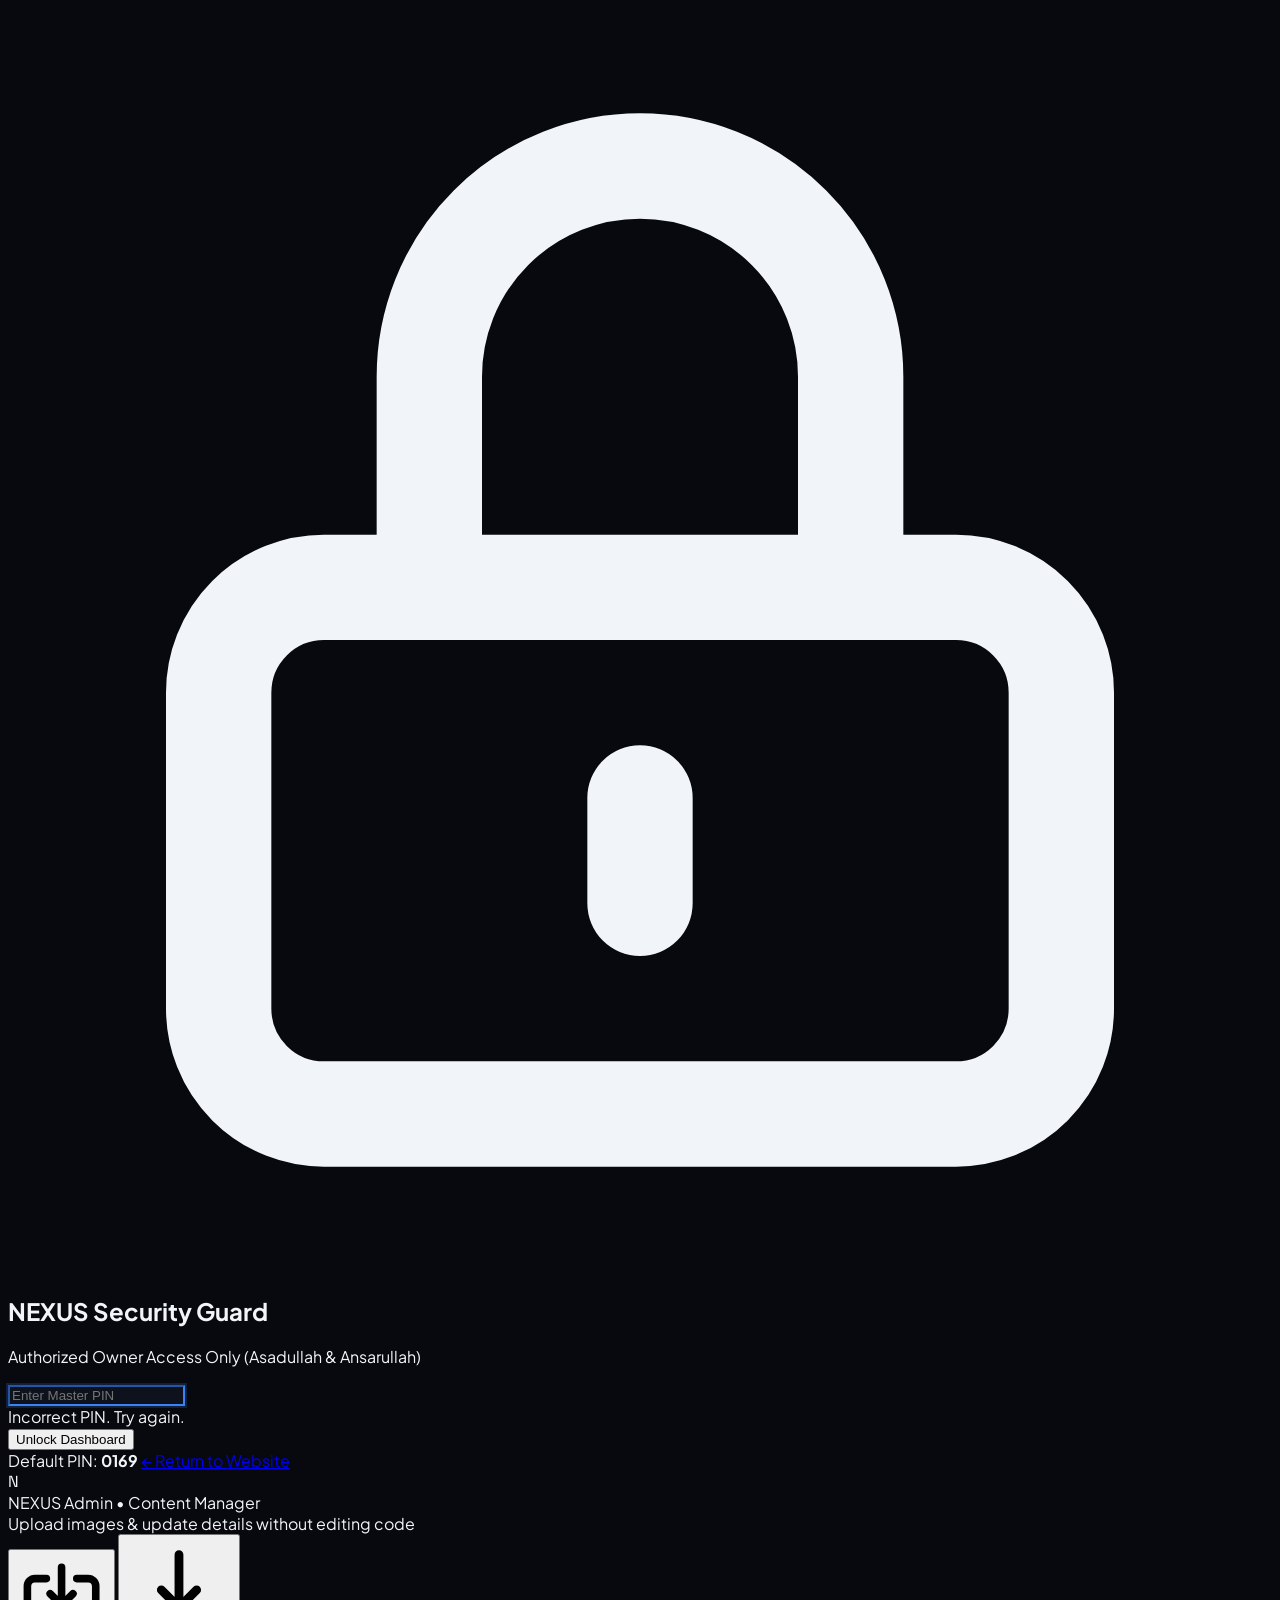
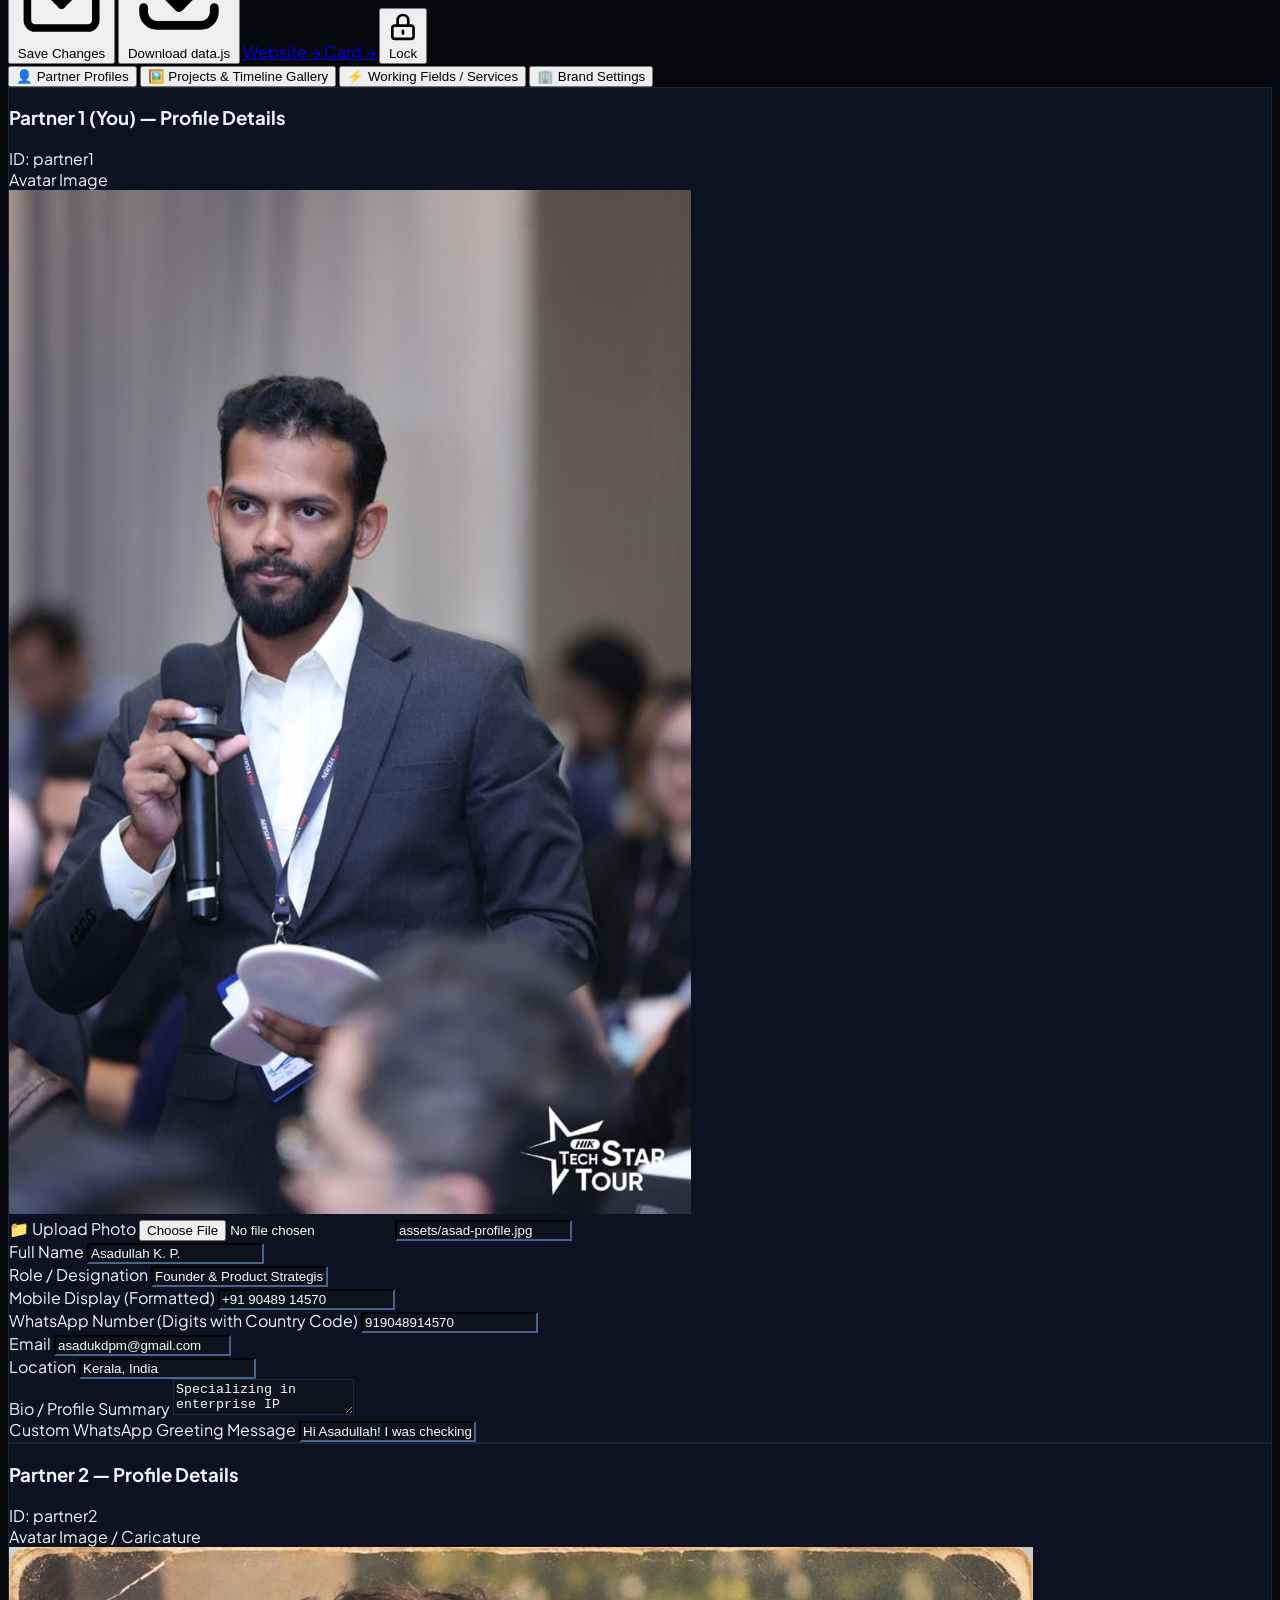
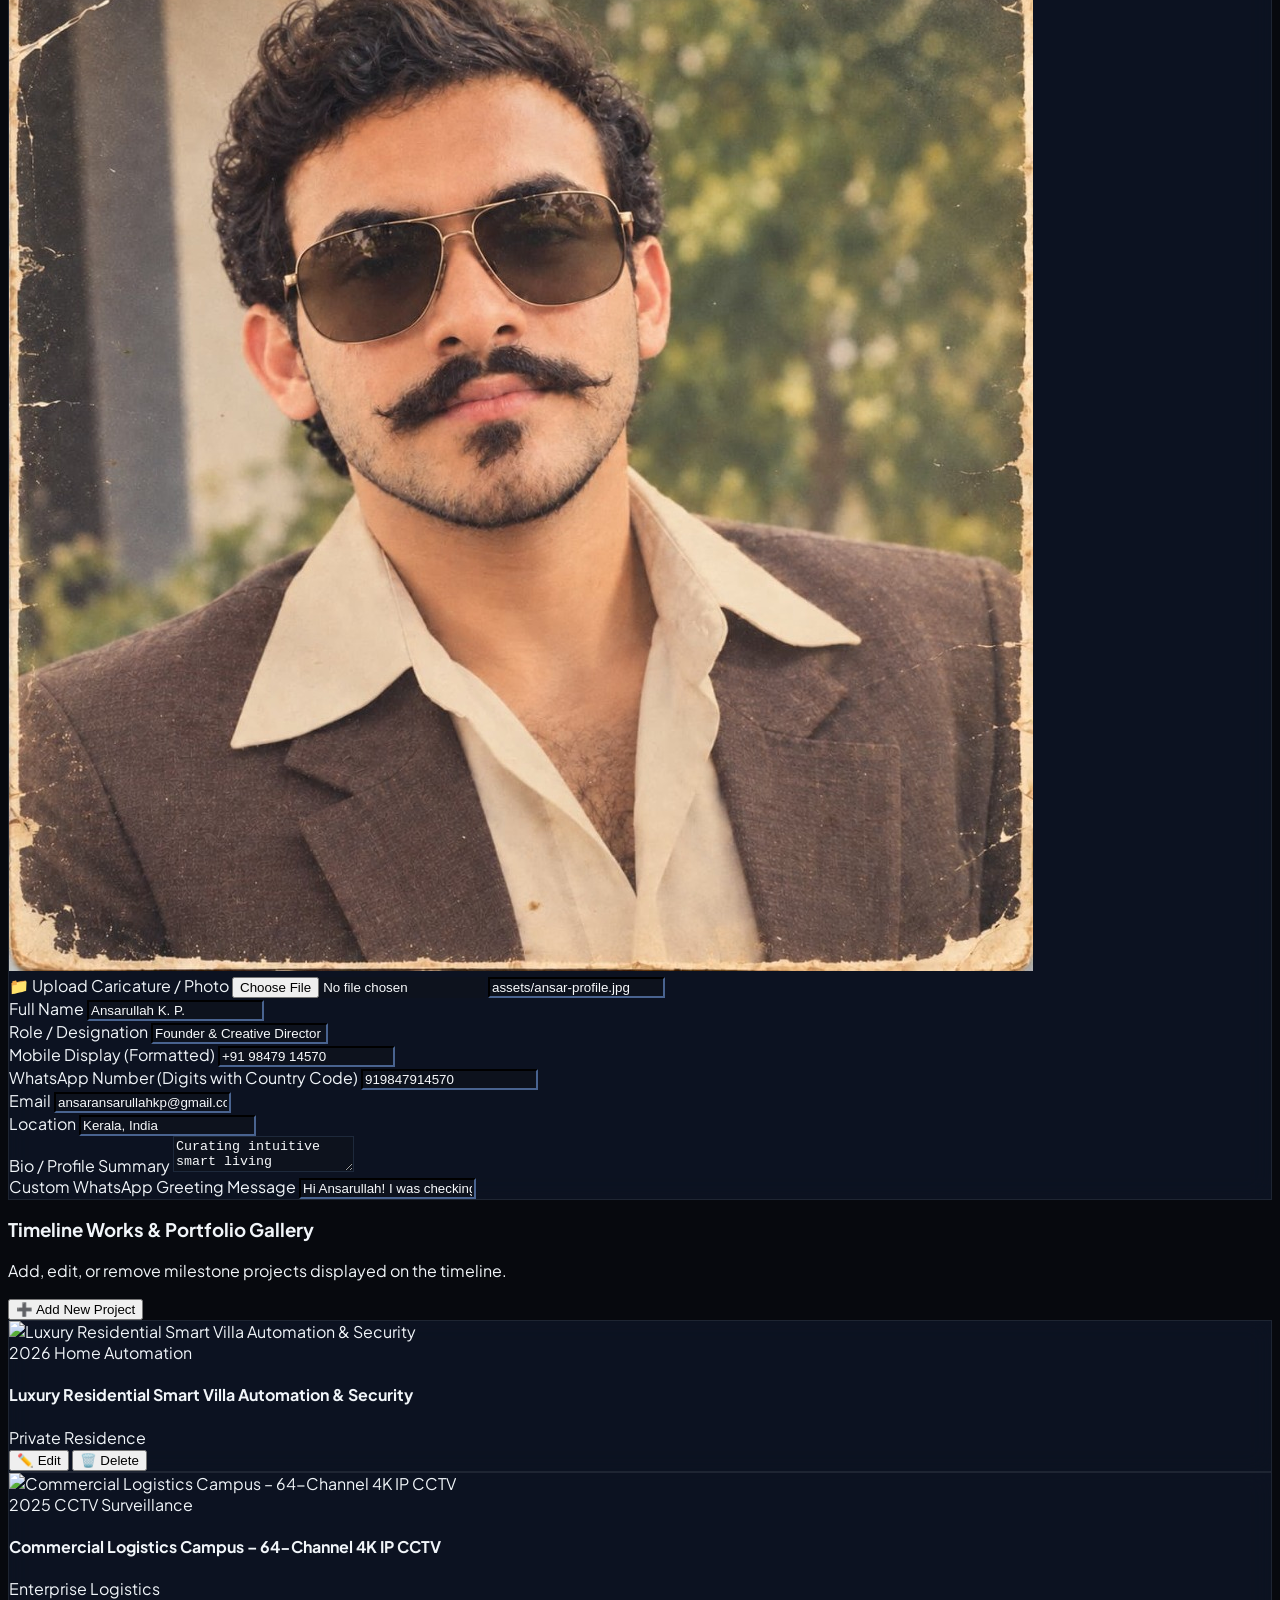
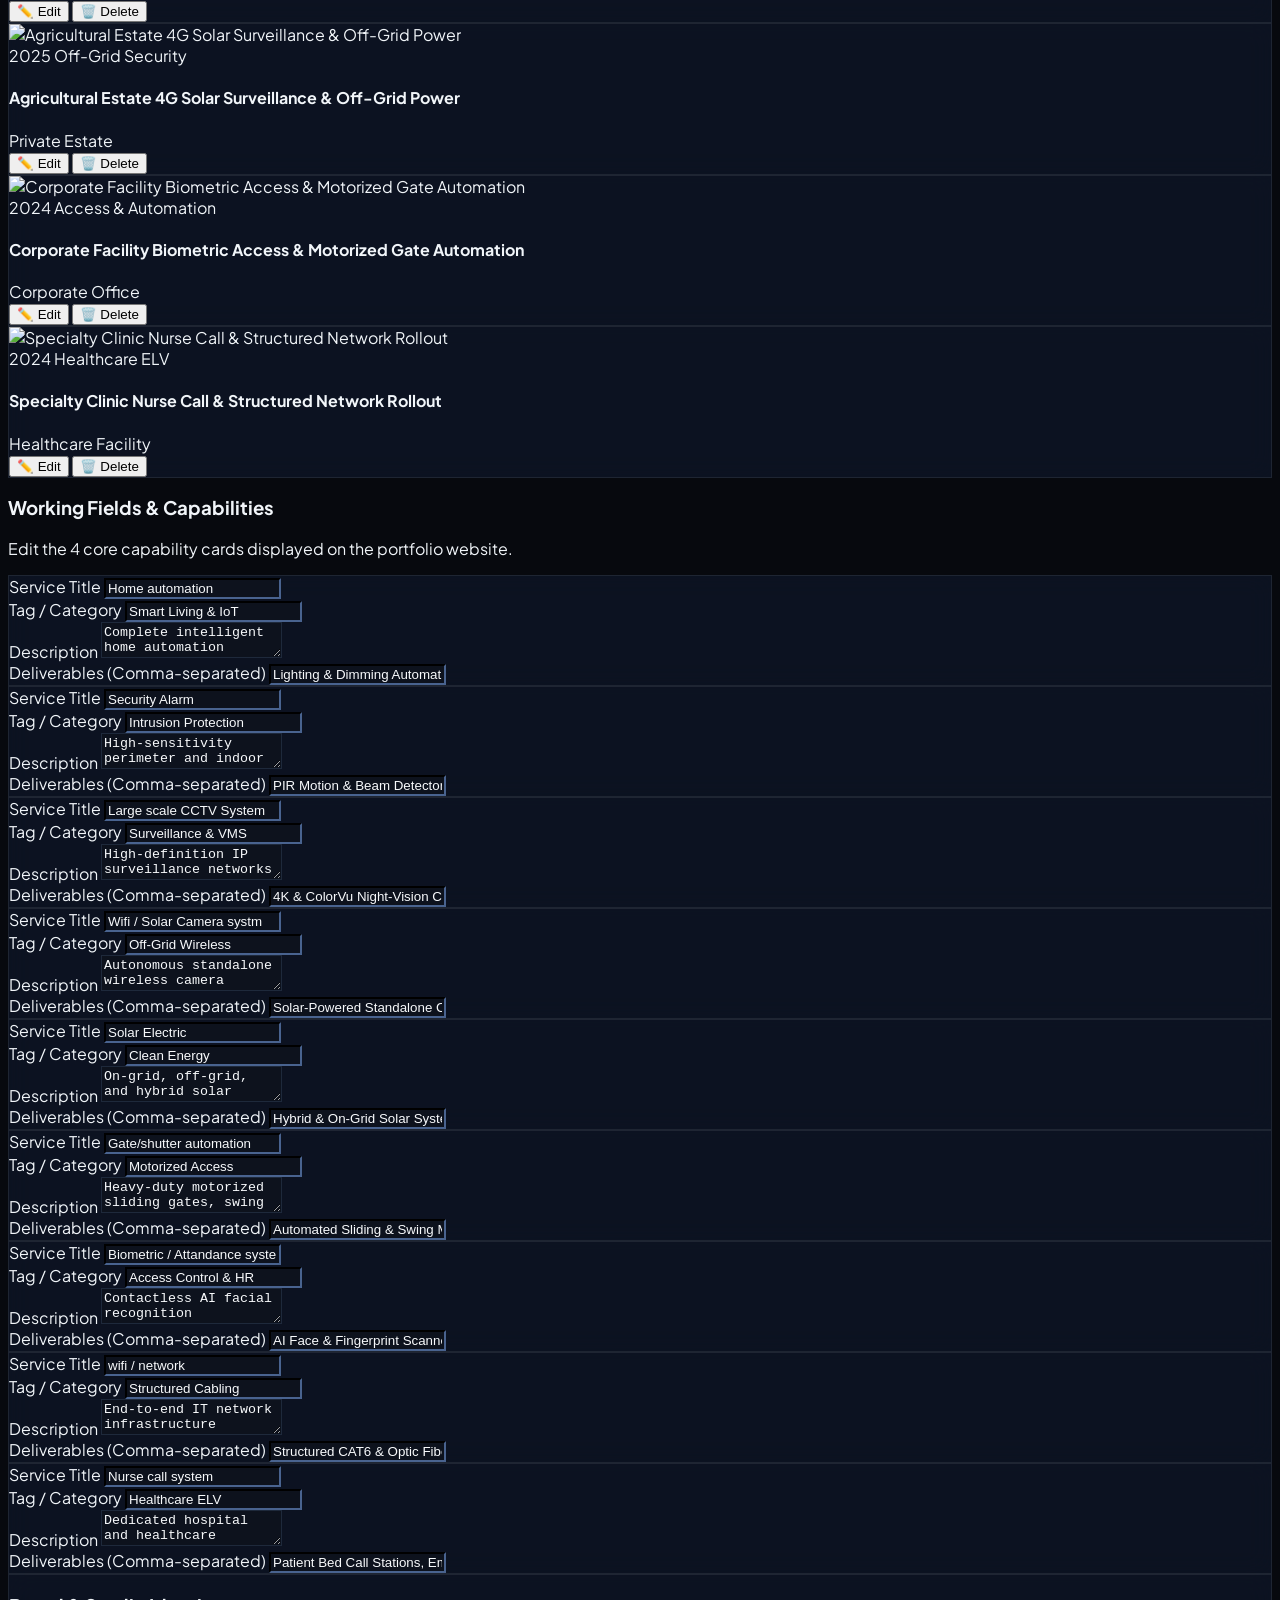
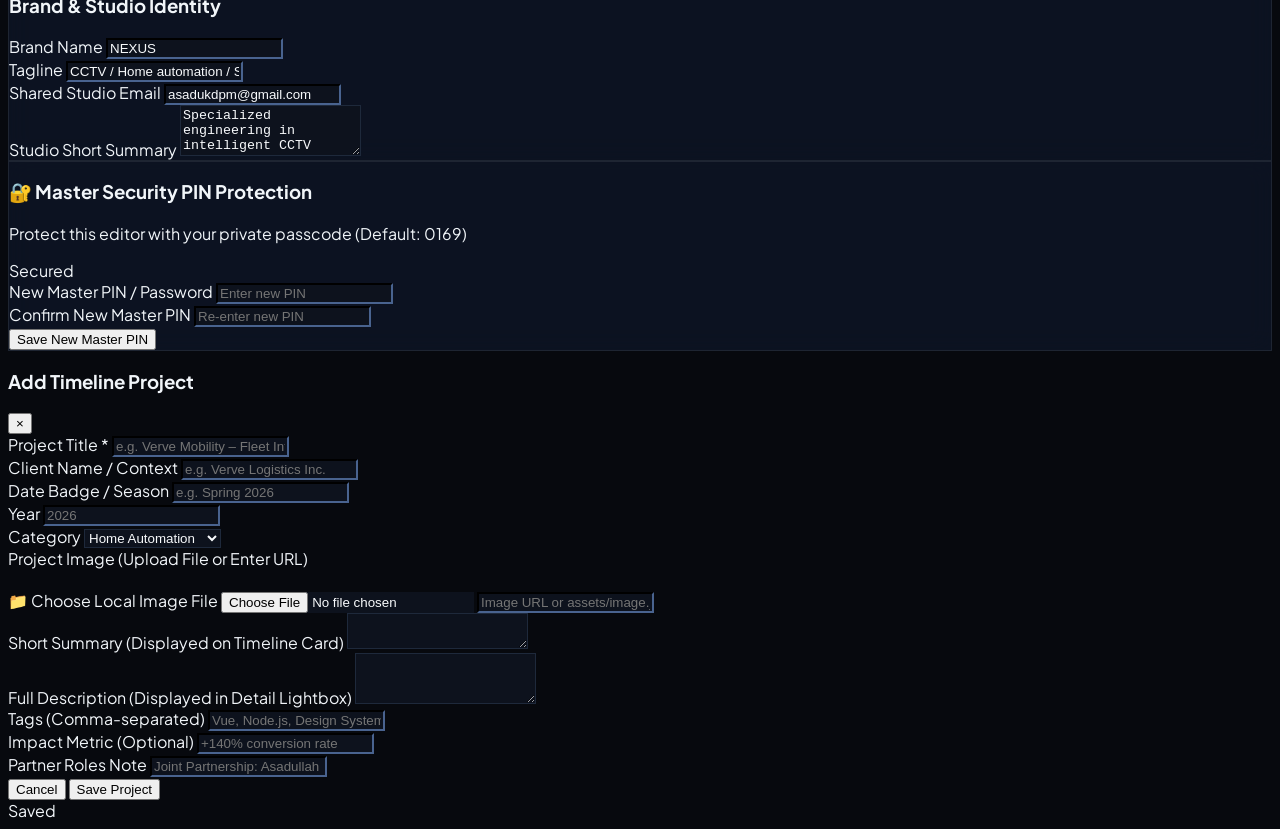
==== admin.html @ 1ec8d5c2 "Initial commit: Nexus CCTV, Home Automation & Security Systems (ELV) portfolio & visiting card" ====
<!DOCTYPE html>
<html lang="en">
<head>
  <meta charset="UTF-8">
  <meta name="viewport" content="width=device-width, initial-scale=1.0">
  <title>Nexus — Site Content Manager & Image Uploader</title>

  <!-- Fonts -->
  <link rel="preconnect" href="https://fonts.googleapis.com">
  <link rel="preconnect" href="https://fonts.gstatic.com" crossorigin>
  <link href="https://fonts.googleapis.com/css2?family=Plus+Jakarta+Sans:wght@300;400;500;600;700;800&family=Space+Grotesk:wght@600;700&display=swap" rel="stylesheet">

  <!-- Tailwind CSS CDN -->
  <script src="https://cdn.tailwindcss.com"></script>

  <style>
    body {
      font-family: 'Plus Jakarta Sans', system-ui, -apple-system, sans-serif;
      background-color: #07090e;
      color: #f1f5f9;
    }
    .font-mono-brand {
      font-family: 'Space Grotesk', monospace, sans-serif;
    }
    .glass-card {
      background: rgba(15, 23, 42, 0.7);
      border: 1px solid rgba(255, 255, 255, 0.08);
      backdrop-filter: blur(12px);
    }
    input, textarea, select {
      background-color: #0d121d !important;
      border-color: #1e293b !important;
      color: #f8fafc !important;
    }
    input:focus, textarea:focus, select:focus {
      border-color: #3b82f6 !important;
      outline: none !important;
      box-shadow: 0 0 0 2px rgba(59, 130, 246, 0.2) !important;
    }
  </style>
</head>
<body class="min-h-screen pb-28">

  <!-- ============================================================ -->
  <!-- AUTHENTICATION LOCK SCREEN (OWNER SECURITY ACCESS) -->
  <!-- ============================================================ -->
  <div id="admin-auth-modal" class="fixed inset-0 z-50 bg-[#07090e]/95 backdrop-blur-2xl flex items-center justify-center p-4">
    <div class="w-full max-w-md bg-slate-900 border border-slate-800 rounded-3xl p-8 shadow-2xl space-y-6 text-center">
      
      <div class="w-16 h-16 rounded-2xl bg-blue-600/20 border border-blue-500/30 text-blue-400 mx-auto flex items-center justify-center">
        <svg class="w-8 h-8" fill="none" stroke="currentColor" viewBox="0 0 24 24"><path stroke-linecap="round" stroke-linejoin="round" stroke-width="2" d="M12 15v2m-6 4h12a2 2 0 002-2v-6a2 2 0 00-2-2H6a2 2 0 00-2 2v6a2 2 0 002 2zm10-10V7a4 4 0 00-8 0v4h8z"/></svg>
      </div>

      <div>
        <h2 class="text-2xl font-bold text-white tracking-tight">NEXUS Security Guard</h2>
        <p class="text-xs text-slate-400 mt-1">Authorized Owner Access Only (Asadullah &amp; Ansarullah)</p>
      </div>

      <form id="admin-auth-form" class="space-y-4">
        <div>
          <input type="password" id="auth-pin-input" placeholder="Enter Master PIN" maxlength="20" autofocus autocomplete="current-password"
                 class="w-full px-5 py-3.5 rounded-2xl text-center text-xl tracking-widest font-mono bg-slate-950 border border-slate-800 text-white focus:border-blue-500 focus:outline-none">
          <div id="auth-error-msg" class="text-xs text-rose-400 mt-2 font-medium hidden">Incorrect PIN. Try again.</div>
        </div>

        <button type="submit" id="btn-auth-unlock" class="w-full py-3.5 rounded-2xl bg-blue-600 hover:bg-blue-500 active:scale-95 text-white font-bold text-sm shadow-lg shadow-blue-500/25 transition-all">
          Unlock Dashboard
        </button>
      </form>

      <div class="text-[11px] text-slate-500 pt-2 border-t border-slate-800/80 flex items-center justify-between">
        <span>Default PIN: <strong class="text-slate-400 font-mono">0169</strong></span>
        <a href="index.html" class="text-blue-400 hover:underline">&larr; Return to Website</a>
      </div>
    </div>
  </div>

  <!-- Sticky Top Action Bar -->
  <header class="sticky top-0 z-40 bg-[#0a0e17]/95 border-b border-slate-800 backdrop-blur-md px-4 sm:px-8 py-3.5 shadow-xl">
    <div class="max-w-6xl mx-auto flex flex-col sm:flex-row items-center justify-between gap-3">
      
      <!-- Brand Title -->
      <div class="flex items-center gap-3">
        <div class="w-8 h-8 rounded-xl bg-white text-black font-extrabold flex items-center justify-center font-mono-brand text-sm shadow">
          N
        </div>
        <div>
          <div class="font-bold text-sm tracking-wider text-white flex items-center gap-2">
            <span>NEXUS</span>
            <span class="px-2 py-0.5 rounded text-[10px] font-semibold bg-blue-600/20 text-blue-400 border border-blue-500/30">Admin &bull; Content Manager</span>
          </div>
          <div class="text-[11px] text-slate-400">Upload images &amp; update details without editing code</div>
        </div>
      </div>

      <!-- Quick Action Buttons -->
      <div class="flex items-center gap-2 flex-wrap justify-end">
        <button id="btn-save-all" class="px-4 py-2 rounded-xl bg-blue-600 hover:bg-blue-500 text-white font-bold text-xs sm:text-sm flex items-center gap-1.5 shadow-lg shadow-blue-500/20 transition-all">
          <svg class="w-4 h-4" fill="none" stroke="currentColor" viewBox="0 0 24 24"><path stroke-linecap="round" stroke-linejoin="round" stroke-width="2" d="M8 7H5a2 2 0 00-2 2v9a2 2 0 002 2h14a2 2 0 002-2V9a2 2 0 00-2-2h-3m-1 4l-3 3m0 0l-3-3m3 3V4"/></svg>
          <span>Save Changes</span>
        </button>

        <button id="btn-export-data" class="px-3.5 py-2 rounded-xl bg-zinc-800 hover:bg-zinc-700 text-slate-200 border border-zinc-700 font-semibold text-xs flex items-center gap-1.5 transition-colors" title="Download updated data.js to keep permanently">
          <svg class="w-4 h-4 text-emerald-400" fill="none" stroke="currentColor" viewBox="0 0 24 24"><path stroke-linecap="round" stroke-linejoin="round" stroke-width="2" d="M4 16v1a3 3 0 003 3h10a3 3 0 003-3v-1m-4-4l-4 4m0 0l-4-4m4 4V4"/></svg>
          <span>Download data.js</span>
        </button>

        <a href="index.html" target="_blank" class="px-3 py-2 rounded-xl bg-zinc-900 hover:bg-zinc-800 text-slate-300 text-xs font-medium border border-zinc-800 transition-colors flex items-center gap-1">
          <span>Website</span> &rarr;
        </a>

        <a href="card.html" target="_blank" class="px-3 py-2 rounded-xl bg-zinc-900 hover:bg-zinc-800 text-slate-300 text-xs font-medium border border-zinc-800 transition-colors flex items-center gap-1">
          <span>Card</span> &rarr;
        </a>

        <!-- Lock Dashboard Button -->
        <button id="btn-lock-dashboard" class="px-3 py-2 rounded-xl bg-rose-950/40 hover:bg-rose-900/60 text-rose-300 text-xs font-semibold border border-rose-800/50 transition-colors flex items-center gap-1.5" title="Lock Dashboard">
          <svg class="w-3.5 h-3.5" fill="none" stroke="currentColor" viewBox="0 0 24 24"><path stroke-linecap="round" stroke-linejoin="round" stroke-width="2" d="M12 15v2m-6 4h12a2 2 0 002-2v-6a2 2 0 00-2-2H6a2 2 0 00-2 2v6a2 2 0 002 2zm10-10V7a4 4 0 00-8 0v4h8z"/></svg>
          <span>Lock</span>
        </button>
      </div>

    </div>
  </header>

  <!-- Main Container -->
  <main class="max-w-6xl mx-auto px-4 sm:px-8 pt-8 space-y-8">

    <!-- Tab Selector -->
    <div class="flex items-center gap-2 border-b border-slate-800 pb-3 overflow-x-auto">
      <button class="tab-btn px-4 py-2 rounded-xl text-xs sm:text-sm font-bold transition-all bg-white text-black" data-tab="tab-partners">
        👤 Partner Profiles
      </button>
      <button class="tab-btn px-4 py-2 rounded-xl text-xs sm:text-sm font-semibold transition-all text-slate-400 hover:text-white" data-tab="tab-projects">
        🖼️ Projects &amp; Timeline Gallery
      </button>
      <button class="tab-btn px-4 py-2 rounded-xl text-xs sm:text-sm font-semibold transition-all text-slate-400 hover:text-white" data-tab="tab-services">
        ⚡ Working Fields / Services
      </button>
      <button class="tab-btn px-4 py-2 rounded-xl text-xs sm:text-sm font-semibold transition-all text-slate-400 hover:text-white" data-tab="tab-brand">
        🏢 Brand Settings
      </button>
    </div>

    <!-- ================================================================= -->
    <!-- TAB 1: PARTNER PROFILES -->
    <!-- ================================================================= -->
    <div id="tab-partners" class="tab-content space-y-10">
      
      <!-- Partner 1: Asadullah K. P. -->
      <section class="glass-card rounded-3xl p-6 sm:p-8 space-y-6">
        <div class="flex items-center justify-between border-b border-slate-800 pb-4">
          <div class="flex items-center gap-3">
            <span class="w-3 h-3 rounded-full bg-blue-500"></span>
            <h3 class="text-xl font-bold text-white">Partner 1 (You) — Profile Details</h3>
          </div>
          <span class="text-xs px-2.5 py-1 rounded bg-slate-800 text-slate-400">ID: partner1</span>
        </div>

        <div class="grid grid-cols-1 md:grid-cols-3 gap-6">
          
          <!-- Avatar Upload Column -->
          <div class="space-y-3">
            <label class="block text-xs font-bold uppercase tracking-wider text-slate-400">Avatar Image</label>
            <div class="w-36 h-36 rounded-2xl overflow-hidden bg-slate-900 border-2 border-slate-700 mx-auto relative group">
              <img id="p1-avatar-preview" src="" alt="Avatar Preview" class="w-full h-full object-cover">
            </div>

            <div class="space-y-2">
              <label class="block w-full text-center py-2 px-3 rounded-xl bg-blue-600/20 hover:bg-blue-600/30 text-blue-400 border border-blue-500/30 text-xs font-semibold cursor-pointer transition-colors">
                <span>📁 Upload Photo</span>
                <input type="file" id="p1-avatar-file" accept="image/*" class="hidden">
              </label>
              <input type="text" id="p1-avatar" placeholder="Or enter image URL / assets/ path" class="w-full text-xs px-3 py-2 rounded-xl border">
            </div>
          </div>

          <!-- Text Details (2 Columns) -->
          <div class="md:col-span-2 grid grid-cols-1 sm:grid-cols-2 gap-4">
            <div>
              <label class="block text-xs font-bold text-slate-400 mb-1">Full Name</label>
              <input type="text" id="p1-name" class="w-full text-sm px-3.5 py-2.5 rounded-xl border">
            </div>

            <div>
              <label class="block text-xs font-bold text-slate-400 mb-1">Role / Designation</label>
              <input type="text" id="p1-role" class="w-full text-sm px-3.5 py-2.5 rounded-xl border">
            </div>

            <div>
              <label class="block text-xs font-bold text-slate-400 mb-1">Mobile Display (Formatted)</label>
              <input type="text" id="p1-phone-display" placeholder="+91 90489 14570" class="w-full text-sm px-3.5 py-2.5 rounded-xl border">
            </div>

            <div>
              <label class="block text-xs font-bold text-slate-400 mb-1">WhatsApp Number (Digits with Country Code)</label>
              <input type="text" id="p1-whatsapp" placeholder="919048914570" class="w-full text-sm px-3.5 py-2.5 rounded-xl border">
            </div>

            <div>
              <label class="block text-xs font-bold text-slate-400 mb-1">Email</label>
              <input type="email" id="p1-email" class="w-full text-sm px-3.5 py-2.5 rounded-xl border">
            </div>

            <div>
              <label class="block text-xs font-bold text-slate-400 mb-1">Location</label>
              <input type="text" id="p1-location" class="w-full text-sm px-3.5 py-2.5 rounded-xl border">
            </div>

            <div class="sm:col-span-2">
              <label class="block text-xs font-bold text-slate-400 mb-1">Bio / Profile Summary</label>
              <textarea id="p1-bio" rows="2" class="w-full text-sm px-3.5 py-2 rounded-xl border"></textarea>
            </div>

            <div class="sm:col-span-2">
              <label class="block text-xs font-bold text-slate-400 mb-1">Custom WhatsApp Greeting Message</label>
              <input type="text" id="p1-whatsapp-greeting" class="w-full text-sm px-3.5 py-2.5 rounded-xl border">
            </div>
          </div>

        </div>
      </section>


      <!-- Partner 2: Ansarullah K. P. -->
      <section class="glass-card rounded-3xl p-6 sm:p-8 space-y-6">
        <div class="flex items-center justify-between border-b border-slate-800 pb-4">
          <div class="flex items-center gap-3">
            <span class="w-3 h-3 rounded-full bg-emerald-400"></span>
            <h3 class="text-xl font-bold text-white">Partner 2 — Profile Details</h3>
          </div>
          <span class="text-xs px-2.5 py-1 rounded bg-slate-800 text-slate-400">ID: partner2</span>
        </div>

        <div class="grid grid-cols-1 md:grid-cols-3 gap-6">
          
          <!-- Avatar Upload Column -->
          <div class="space-y-3">
            <label class="block text-xs font-bold uppercase tracking-wider text-slate-400">Avatar Image / Caricature</label>
            <div class="w-36 h-36 rounded-2xl overflow-hidden bg-slate-900 border-2 border-white/40 mx-auto relative group">
              <img id="p2-avatar-preview" src="" alt="Avatar Preview" class="w-full h-full object-cover">
            </div>

            <div class="space-y-2">
              <label class="block w-full text-center py-2 px-3 rounded-xl bg-emerald-600/20 hover:bg-emerald-600/30 text-emerald-400 border border-emerald-500/30 text-xs font-semibold cursor-pointer transition-colors">
                <span>📁 Upload Caricature / Photo</span>
                <input type="file" id="p2-avatar-file" accept="image/*" class="hidden">
              </label>
              <input type="text" id="p2-avatar" placeholder="Or enter image URL / assets/ path" class="w-full text-xs px-3 py-2 rounded-xl border">
            </div>
          </div>

          <!-- Text Details (2 Columns) -->
          <div class="md:col-span-2 grid grid-cols-1 sm:grid-cols-2 gap-4">
            <div>
              <label class="block text-xs font-bold text-slate-400 mb-1">Full Name</label>
              <input type="text" id="p2-name" class="w-full text-sm px-3.5 py-2.5 rounded-xl border">
            </div>

            <div>
              <label class="block text-xs font-bold text-slate-400 mb-1">Role / Designation</label>
              <input type="text" id="p2-role" class="w-full text-sm px-3.5 py-2.5 rounded-xl border">
            </div>

            <div>
              <label class="block text-xs font-bold text-slate-400 mb-1">Mobile Display (Formatted)</label>
              <input type="text" id="p2-phone-display" placeholder="+91 98479 14570" class="w-full text-sm px-3.5 py-2.5 rounded-xl border">
            </div>

            <div>
              <label class="block text-xs font-bold text-slate-400 mb-1">WhatsApp Number (Digits with Country Code)</label>
              <input type="text" id="p2-whatsapp" placeholder="919847914570" class="w-full text-sm px-3.5 py-2.5 rounded-xl border">
            </div>

            <div>
              <label class="block text-xs font-bold text-slate-400 mb-1">Email</label>
              <input type="email" id="p2-email" class="w-full text-sm px-3.5 py-2.5 rounded-xl border">
            </div>

            <div>
              <label class="block text-xs font-bold text-slate-400 mb-1">Location</label>
              <input type="text" id="p2-location" class="w-full text-sm px-3.5 py-2.5 rounded-xl border">
            </div>

            <div class="sm:col-span-2">
              <label class="block text-xs font-bold text-slate-400 mb-1">Bio / Profile Summary</label>
              <textarea id="p2-bio" rows="2" class="w-full text-sm px-3.5 py-2 rounded-xl border"></textarea>
            </div>

            <div class="sm:col-span-2">
              <label class="block text-xs font-bold text-slate-400 mb-1">Custom WhatsApp Greeting Message</label>
              <input type="text" id="p2-whatsapp-greeting" class="w-full text-sm px-3.5 py-2.5 rounded-xl border">
            </div>
          </div>

        </div>
      </section>

    </div>


    <!-- ================================================================= -->
    <!-- TAB 2: PROJECTS & TIMELINE GALLERY -->
    <!-- ================================================================= -->
    <div id="tab-projects" class="tab-content hidden space-y-6">
      
      <div class="flex flex-col sm:flex-row sm:items-center justify-between gap-4">
        <div>
          <h3 class="text-xl font-bold text-white">Timeline Works &amp; Portfolio Gallery</h3>
          <p class="text-xs text-slate-400">Add, edit, or remove milestone projects displayed on the timeline.</p>
        </div>
        <button id="btn-add-project" class="px-4 py-2.5 rounded-xl bg-blue-600 hover:bg-blue-500 text-white font-bold text-xs sm:text-sm flex items-center gap-1.5 transition-colors">
          <span>➕ Add New Project</span>
        </button>
      </div>

      <!-- Projects List Container -->
      <div id="projects-list" class="space-y-4">
        <!-- Rendered dynamically -->
      </div>
    </div>


    <!-- ================================================================= -->
    <!-- TAB 3: WORKING FIELDS / SERVICES -->
    <!-- ================================================================= -->
    <div id="tab-services" class="tab-content hidden space-y-6">
      <div class="flex items-center justify-between">
        <div>
          <h3 class="text-xl font-bold text-white">Working Fields &amp; Capabilities</h3>
          <p class="text-xs text-slate-400">Edit the 4 core capability cards displayed on the portfolio website.</p>
        </div>
      </div>

      <div id="services-list" class="grid grid-cols-1 md:grid-cols-2 gap-6">
        <!-- Rendered dynamically -->
      </div>
    </div>


    <!-- ================================================================= -->
    <!-- TAB 4: BRAND SETTINGS -->
    <!-- ================================================================= -->
    <div id="tab-brand" class="tab-content hidden space-y-6">
      <div class="glass-card rounded-3xl p-6 sm:p-8 space-y-6 max-w-2xl">
        <h3 class="text-xl font-bold text-white border-b border-slate-800 pb-4">Brand &amp; Studio Identity</h3>

        <div class="space-y-4">
          <div>
            <label class="block text-xs font-bold text-slate-400 mb-1">Brand Name</label>
            <input type="text" id="brand-name" class="w-full text-sm px-3.5 py-2.5 rounded-xl border">
          </div>

          <div>
            <label class="block text-xs font-bold text-slate-400 mb-1">Tagline</label>
            <input type="text" id="brand-tagline" class="w-full text-sm px-3.5 py-2.5 rounded-xl border">
          </div>

          <div>
            <label class="block text-xs font-bold text-slate-400 mb-1">Shared Studio Email</label>
            <input type="email" id="brand-email" class="w-full text-sm px-3.5 py-2.5 rounded-xl border">
          </div>

          <div>
            <label class="block text-xs font-bold text-slate-400 mb-1">Studio Short Summary</label>
            <textarea id="brand-about" rows="3" class="w-full text-sm px-3.5 py-2 rounded-xl border"></textarea>
          </div>
        </div>
      </div>

      <!-- Master PIN Security Settings Card -->
      <div class="glass-card rounded-3xl p-6 sm:p-8 space-y-5 max-w-2xl border border-blue-500/30">
        <div class="flex items-center justify-between border-b border-slate-800 pb-3">
          <div>
            <h3 class="text-lg font-bold text-white flex items-center gap-2">
              <span>🔐 Master Security PIN Protection</span>
            </h3>
            <p class="text-xs text-slate-400 mt-0.5">Protect this editor with your private passcode (Default: 0169)</p>
          </div>
          <span class="px-2.5 py-1 rounded-full text-[10px] font-semibold bg-emerald-950 text-emerald-400 border border-emerald-500/30">Secured</span>
        </div>

        <div class="space-y-3">
          <div>
            <label class="block text-xs font-bold text-slate-400 mb-1">New Master PIN / Password</label>
            <input type="password" id="new-master-pin" placeholder="Enter new PIN" class="w-full text-sm px-3.5 py-2.5 rounded-xl border">
          </div>
          <div>
            <label class="block text-xs font-bold text-slate-400 mb-1">Confirm New Master PIN</label>
            <input type="password" id="confirm-master-pin" placeholder="Re-enter new PIN" class="w-full text-sm px-3.5 py-2.5 rounded-xl border">
          </div>
          <button id="btn-save-new-pin" type="button" class="px-4 py-2.5 rounded-xl bg-blue-600 hover:bg-blue-500 text-white font-bold text-xs transition-colors shadow-lg shadow-blue-500/20">
            Save New Master PIN
          </button>
        </div>
      </div>
    </div>

  </main>


  <!-- ================================================================= -->
  <!-- MODAL: ADD / EDIT TIMELINE PROJECT -->
  <!-- ================================================================= -->
  <div id="project-form-modal" class="fixed inset-0 z-50 hidden items-center justify-center p-3 sm:p-6 overflow-y-auto">
    <div id="project-modal-backdrop" class="fixed inset-0 bg-black/80 backdrop-blur-md"></div>
    <div class="relative w-full max-w-2xl bg-slate-900 border border-slate-800 rounded-3xl p-6 sm:p-8 shadow-2xl z-10 my-auto max-h-[92vh] overflow-y-auto space-y-5">
      
      <div class="flex items-center justify-between border-b border-slate-800 pb-3">
        <h3 id="form-project-modal-title" class="text-lg sm:text-xl font-bold text-white">Add Timeline Project</h3>
        <button id="form-project-close-btn" class="w-8 h-8 rounded-full bg-slate-800 hover:bg-slate-700 text-slate-300 flex items-center justify-center">
          &times;
        </button>
      </div>

      <input type="hidden" id="form-project-id">

      <div class="grid grid-cols-1 sm:grid-cols-2 gap-4">
        <div class="sm:col-span-2">
          <label class="block text-xs font-bold text-slate-400 mb-1">Project Title *</label>
          <input type="text" id="form-project-title" placeholder="e.g. Verve Mobility – Fleet Intelligence Dashboard" class="w-full text-sm px-3.5 py-2.5 rounded-xl border">
        </div>

        <div>
          <label class="block text-xs font-bold text-slate-400 mb-1">Client Name / Context</label>
          <input type="text" id="form-project-client" placeholder="e.g. Verve Logistics Inc." class="w-full text-sm px-3.5 py-2.5 rounded-xl border">
        </div>

        <div>
          <label class="block text-xs font-bold text-slate-400 mb-1">Date Badge / Season</label>
          <input type="text" id="form-project-date" placeholder="e.g. Spring 2026" class="w-full text-sm px-3.5 py-2.5 rounded-xl border">
        </div>

        <div>
          <label class="block text-xs font-bold text-slate-400 mb-1">Year</label>
          <input type="text" id="form-project-year" placeholder="2026" class="w-full text-sm px-3.5 py-2.5 rounded-xl border">
        </div>

        <div>
          <label class="block text-xs font-bold text-slate-400 mb-1">Category</label>
          <select id="form-project-category" class="w-full text-sm px-3.5 py-2.5 rounded-xl border">
            <option value="automation">Home Automation</option>
            <option value="cctv">CCTV Surveillance</option>
            <option value="solar">Solar &amp; Off-Grid</option>
            <option value="biometric">Biometrics &amp; Gates</option>
            <option value="elv">Healthcare ELV</option>
          </select>
        </div>

        <div class="sm:col-span-2">
          <label class="block text-xs font-bold text-slate-400 mb-1">Project Image (Upload File or Enter URL)</label>
          <div class="flex flex-col sm:flex-row items-center gap-3">
            <div class="w-24 h-16 rounded-xl overflow-hidden bg-slate-800 shrink-0 border border-slate-700">
              <img id="form-project-img-preview" src="" class="w-full h-full object-cover">
            </div>
            <div class="flex-1 w-full space-y-1.5">
              <label class="inline-block py-1.5 px-3 rounded-lg bg-blue-600/20 hover:bg-blue-600/30 text-blue-400 border border-blue-500/30 text-xs font-semibold cursor-pointer transition-colors">
                <span>📁 Choose Local Image File</span>
                <input type="file" id="form-project-img-file" accept="image/*" class="hidden">
              </label>
              <input type="text" id="form-project-image" placeholder="Image URL or assets/image.jpg" class="w-full text-xs px-3 py-1.5 rounded-lg border">
            </div>
          </div>
        </div>

        <div class="sm:col-span-2">
          <label class="block text-xs font-bold text-slate-400 mb-1">Short Summary (Displayed on Timeline Card)</label>
          <textarea id="form-project-summary" rows="2" class="w-full text-sm px-3.5 py-2 rounded-xl border"></textarea>
        </div>

        <div class="sm:col-span-2">
          <label class="block text-xs font-bold text-slate-400 mb-1">Full Description (Displayed in Detail Lightbox)</label>
          <textarea id="form-project-desc" rows="3" class="w-full text-sm px-3.5 py-2 rounded-xl border"></textarea>
        </div>

        <div>
          <label class="block text-xs font-bold text-slate-400 mb-1">Tags (Comma-separated)</label>
          <input type="text" id="form-project-tags" placeholder="Vue, Node.js, Design System" class="w-full text-sm px-3.5 py-2.5 rounded-xl border">
        </div>

        <div>
          <label class="block text-xs font-bold text-slate-400 mb-1">Impact Metric (Optional)</label>
          <input type="text" id="form-project-metrics" placeholder="+140% conversion rate" class="w-full text-sm px-3.5 py-2.5 rounded-xl border">
        </div>

        <div class="sm:col-span-2">
          <label class="block text-xs font-bold text-slate-400 mb-1">Partner Roles Note</label>
          <input type="text" id="form-project-role" placeholder="Joint Partnership: Asadullah (Engineering) + Ansarullah (Design)" class="w-full text-sm px-3.5 py-2.5 rounded-xl border">
        </div>
      </div>

      <div class="flex items-center justify-end gap-2 pt-4 border-t border-slate-800">
        <button id="form-project-cancel" class="px-4 py-2 rounded-xl bg-slate-800 hover:bg-slate-700 text-slate-300 text-xs font-medium">Cancel</button>
        <button id="form-project-save" class="px-5 py-2 rounded-xl bg-blue-600 hover:bg-blue-500 text-white text-xs font-bold">Save Project</button>
      </div>

    </div>
  </div>

  <!-- Toast Notification -->
  <div id="toast" class="fixed bottom-6 right-6 z-50 px-5 py-3 rounded-2xl bg-slate-900 border border-blue-500/40 text-white shadow-2xl text-xs sm:text-sm font-medium transition-all opacity-0 translate-y-4 pointer-events-none flex items-center gap-2">
    <span id="toast-msg">Saved</span>
  </div>

  <!-- Data & Management Script -->
  <script src="data.js"></script>
  <script>
    document.addEventListener('DOMContentLoaded', () => {
      // Local state initialized with siteConfig or saved localStorage
      let currentConfig = JSON.parse(JSON.stringify(siteConfig));
      const saved = localStorage.getItem('nexus_custom_config');
      if (saved) {
        try {
          const parsed = JSON.parse(saved);
          if (parsed.configVersion === siteConfig.configVersion) {
            if (parsed.brand) Object.assign(currentConfig.brand, parsed.brand);
            if (parsed.partners) {
              if (parsed.partners.partner1) Object.assign(currentConfig.partners.partner1, parsed.partners.partner1);
              if (parsed.partners.partner2) Object.assign(currentConfig.partners.partner2, parsed.partners.partner2);
            }
            if (parsed.workingFields) currentConfig.workingFields = parsed.workingFields;
            if (parsed.timelineWorks) currentConfig.timelineWorks = parsed.timelineWorks;
          }
        } catch (e) {
          console.warn('Could not parse localStorage', e);
        }
      }

      // Tab switching
      const tabBtns = document.querySelectorAll('.tab-btn');
      const tabContents = document.querySelectorAll('.tab-content');
      tabBtns.forEach(btn => {
        btn.addEventListener('click', () => {
          tabBtns.forEach(b => {
            b.classList.remove('bg-white', 'text-black', 'font-bold');
            b.classList.add('text-slate-400', 'font-semibold');
          });
          btn.classList.remove('text-slate-400', 'font-semibold');
          btn.classList.add('bg-white', 'text-black', 'font-bold');

          tabContents.forEach(c => c.classList.add('hidden'));
          document.getElementById(btn.dataset.tab).classList.remove('hidden');
        });
      });

      // Canvas image compression helper
      function compressImageFile(file, maxWidth = 1200, quality = 0.85) {
        return new Promise((resolve, reject) => {
          const reader = new FileReader();
          reader.readAsDataURL(file);
          reader.onload = (e) => {
            const img = new Image();
            img.src = e.target.result;
            img.onload = () => {
              const canvas = document.createElement('canvas');
              let width = img.width;
              let height = img.height;

              if (width > maxWidth) {
                height = Math.round((height * maxWidth) / width);
                width = maxWidth;
              }

              canvas.width = width;
              canvas.height = height;
              const ctx = canvas.getContext('2d');
              ctx.drawImage(img, 0, 0, width, height);

              const compressedDataUrl = canvas.toDataURL('image/jpeg', quality);
              resolve(compressedDataUrl);
            };
            img.onerror = reject;
          };
          reader.onerror = reject;
        });
      }

      // Populate Partners Form
      function populatePartnerForms() {
        const p1 = currentConfig.partners.partner1;
        const p2 = currentConfig.partners.partner2;

        document.getElementById('p1-name').value = p1.name || '';
        document.getElementById('p1-role').value = p1.role || '';
        document.getElementById('p1-phone-display').value = p1.phoneDisplay || '';
        document.getElementById('p1-whatsapp').value = p1.whatsapp || '';
        document.getElementById('p1-email').value = p1.email || '';
        document.getElementById('p1-location').value = p1.location || '';
        document.getElementById('p1-bio').value = p1.bio || '';
        document.getElementById('p1-avatar').value = p1.avatar || '';
        document.getElementById('p1-avatar-preview').src = p1.avatar || '';
        document.getElementById('p1-whatsapp-greeting').value = p1.customWhatsappGreeting || '';

        document.getElementById('p2-name').value = p2.name || '';
        document.getElementById('p2-role').value = p2.role || '';
        document.getElementById('p2-phone-display').value = p2.phoneDisplay || '';
        document.getElementById('p2-whatsapp').value = p2.whatsapp || '';
        document.getElementById('p2-email').value = p2.email || '';
        document.getElementById('p2-location').value = p2.location || '';
        document.getElementById('p2-bio').value = p2.bio || '';
        document.getElementById('p2-avatar').value = p2.avatar || '';
        document.getElementById('p2-avatar-preview').src = p2.avatar || '';
        document.getElementById('p2-whatsapp-greeting').value = p2.customWhatsappGreeting || '';
      }

      // Populate Brand Form
      function populateBrandForm() {
        const b = currentConfig.brand;
        document.getElementById('brand-name').value = b.name || '';
        document.getElementById('brand-tagline').value = b.tagline || '';
        document.getElementById('brand-email').value = b.sharedEmail || '';
        document.getElementById('brand-about').value = b.aboutShort || '';
      }

      // Populate Projects List
      function renderProjectsList() {
        const list = document.getElementById('projects-list');
        list.innerHTML = '';

        currentConfig.timelineWorks.forEach((work, index) => {
          const card = document.createElement('div');
          card.className = 'glass-card rounded-2xl p-4 sm:p-5 flex flex-col sm:flex-row items-center gap-4 justify-between';
          card.innerHTML = `
            <div class="flex items-center gap-4 w-full sm:w-auto">
              <div class="w-16 h-14 rounded-xl overflow-hidden bg-slate-800 shrink-0 border border-slate-700">
                <img src="${work.image}" alt="${work.title}" class="w-full h-full object-cover">
              </div>
              <div class="min-w-0 flex-1">
                <div class="flex items-center gap-2">
                  <span class="text-[10px] px-2 py-0.5 rounded bg-blue-600/30 text-blue-300 font-semibold">${work.date || work.year}</span>
                  <span class="text-[10px] text-slate-400 uppercase font-semibold">${work.categoryLabel || work.category}</span>
                </div>
                <h4 class="font-bold text-white text-sm sm:text-base truncate">${work.title}</h4>
                <div class="text-xs text-slate-400 truncate">${work.client}</div>
              </div>
            </div>

            <div class="flex items-center gap-2 w-full sm:w-auto justify-end">
              <button class="btn-edit-project px-3 py-1.5 rounded-lg bg-slate-800 hover:bg-slate-700 text-xs font-semibold text-slate-200 border border-slate-700 transition-colors" data-index="${index}">
                ✏️ Edit
              </button>
              <button class="btn-delete-project px-3 py-1.5 rounded-lg bg-red-950/60 hover:bg-red-900/80 text-xs font-semibold text-red-300 border border-red-800/40 transition-colors" data-index="${index}">
                🗑️ Delete
              </button>
            </div>
          `;
          list.appendChild(card);
        });

        // Wire edit & delete
        document.querySelectorAll('.btn-edit-project').forEach(b => {
          b.addEventListener('click', () => openProjectModalForEdit(parseInt(b.dataset.index)));
        });
        document.querySelectorAll('.btn-delete-project').forEach(b => {
          b.addEventListener('click', () => deleteProject(parseInt(b.dataset.index)));
        });
      }

      // Populate Services List
      function renderServicesList() {
        const list = document.getElementById('services-list');
        list.innerHTML = '';

        currentConfig.workingFields.forEach((field, index) => {
          const card = document.createElement('div');
          card.className = 'glass-card rounded-2xl p-5 space-y-3';
          card.innerHTML = `
            <div>
              <label class="block text-xs font-bold text-slate-400 mb-1">Service Title</label>
              <input type="text" class="field-title w-full text-sm px-3 py-2 rounded-xl border" value="${field.title}">
            </div>
            <div>
              <label class="block text-xs font-bold text-slate-400 mb-1">Tag / Category</label>
              <input type="text" class="field-tag w-full text-sm px-3 py-2 rounded-xl border" value="${field.tag}">
            </div>
            <div>
              <label class="block text-xs font-bold text-slate-400 mb-1">Description</label>
              <textarea class="field-desc w-full text-xs px-3 py-2 rounded-xl border" rows="2">${field.description}</textarea>
            </div>
            <div>
              <label class="block text-xs font-bold text-slate-400 mb-1">Deliverables (Comma-separated)</label>
              <input type="text" class="field-deliverables w-full text-xs px-3 py-2 rounded-xl border" value="${field.deliverables.join(', ')}">
            </div>
          `;
          list.appendChild(card);
        });
      }

      // Avatar File Upload Handlers with auto-compression
      document.getElementById('p1-avatar-file').addEventListener('change', async (e) => {
        const file = e.target.files[0];
        if (file) {
          showToast('Compressing and loading image...');
          const dataUrl = await compressImageFile(file, 800, 0.88);
          document.getElementById('p1-avatar').value = dataUrl;
          document.getElementById('p1-avatar-preview').src = dataUrl;
          showToast('✅ Partner 1 photo ready!');
        }
      });

      document.getElementById('p2-avatar-file').addEventListener('change', async (e) => {
        const file = e.target.files[0];
        if (file) {
          showToast('Compressing and loading image...');
          const dataUrl = await compressImageFile(file, 800, 0.88);
          document.getElementById('p2-avatar').value = dataUrl;
          document.getElementById('p2-avatar-preview').src = dataUrl;
          showToast('✅ Partner 2 photo ready!');
        }
      });

      // Project Form Modal Handlers
      const projectModal = document.getElementById('project-form-modal');
      const formProjectImgFile = document.getElementById('form-project-img-file');
      const formProjectImgPreview = document.getElementById('form-project-img-preview');
      const formProjectImg = document.getElementById('form-project-image');

      formProjectImgFile.addEventListener('change', async (e) => {
        const file = e.target.files[0];
        if (file) {
          showToast('Compressing project photo...');
          const dataUrl = await compressImageFile(file, 1200, 0.85);
          formProjectImg.value = dataUrl;
          formProjectImgPreview.src = dataUrl;
          showToast('✅ Project image ready!');
        }
      });

      formProjectImg.addEventListener('input', () => {
        formProjectImgPreview.src = formProjectImg.value;
      });

      document.getElementById('btn-add-project').addEventListener('click', () => {
        document.getElementById('form-project-modal-title').textContent = 'Add New Project';
        document.getElementById('form-project-id').value = '';
        document.getElementById('form-project-title').value = '';
        document.getElementById('form-project-client').value = '';
        document.getElementById('form-project-date').value = 'Summer 2026';
        document.getElementById('form-project-year').value = '2026';
        document.getElementById('form-project-category').value = 'automation';
        document.getElementById('form-project-image').value = '';
        formProjectImgPreview.src = '';
        document.getElementById('form-project-summary').value = '';
        document.getElementById('form-project-desc').value = '';
        document.getElementById('form-project-tags').value = '';
        document.getElementById('form-project-metrics').value = '';
        document.getElementById('form-project-role').value = '';

        projectModal.classList.remove('hidden');
        projectModal.classList.add('flex');
      });

      function openProjectModalForEdit(index) {
        const work = currentConfig.timelineWorks[index];
        if (!work) return;

        document.getElementById('form-project-modal-title').textContent = 'Edit Project';
        document.getElementById('form-project-id').value = index;
        document.getElementById('form-project-title').value = work.title || '';
        document.getElementById('form-project-client').value = work.client || '';
        document.getElementById('form-project-date').value = work.date || '';
        document.getElementById('form-project-year').value = work.year || '';
        document.getElementById('form-project-category').value = work.category || 'automation';
        document.getElementById('form-project-image').value = work.image || '';
        formProjectImgPreview.src = work.image || '';
        document.getElementById('form-project-summary').value = work.summary || '';
        document.getElementById('form-project-desc').value = work.fullDescription || '';
        document.getElementById('form-project-tags').value = (work.tags || []).join(', ');
        document.getElementById('form-project-metrics').value = work.metrics || '';
        document.getElementById('form-project-role').value = work.roleText || '';

        projectModal.classList.remove('hidden');
        projectModal.classList.add('flex');
      }

      function closeProjectModal() {
        projectModal.classList.add('hidden');
        projectModal.classList.remove('flex');
      }

      document.getElementById('form-project-close-btn').addEventListener('click', closeProjectModal);
      document.getElementById('form-project-cancel').addEventListener('click', closeProjectModal);
      document.getElementById('project-modal-backdrop').addEventListener('click', closeProjectModal);

      // Save Project Modal
      document.getElementById('form-project-save').addEventListener('click', () => {
        const title = document.getElementById('form-project-title').value.trim();
        if (!title) {
          alert('Please enter a project title.');
          return;
        }

        const categoryVal = document.getElementById('form-project-category').value;
        const categoryLabels = {
          automation: 'Home Automation',
          cctv: 'CCTV Surveillance',
          solar: 'Solar & Off-Grid',
          biometric: 'Biometrics & Gates',
          elv: 'Healthcare ELV'
        };

        const projectData = {
          id: 'work-' + Date.now(),
          title: title,
          client: document.getElementById('form-project-client').value.trim() || 'Client',
          date: document.getElementById('form-project-date').value.trim() || '2026',
          year: document.getElementById('form-project-year').value.trim() || '2026',
          category: categoryVal,
          categoryLabel: categoryLabels[categoryVal] || 'Project',
          image: document.getElementById('form-project-image').value.trim() || 'assets/ansar-visiting-card.jpg',
          summary: document.getElementById('form-project-summary').value.trim(),
          fullDescription: document.getElementById('form-project-desc').value.trim(),
          tags: document.getElementById('form-project-tags').value.split(',').map(t => t.trim()).filter(Boolean),
          metrics: document.getElementById('form-project-metrics').value.trim(),
          roleText: document.getElementById('form-project-role').value.trim() || 'Joint Partnership: Asadullah & Ansarullah'
        };

        const editIndex = document.getElementById('form-project-id').value;
        if (editIndex !== '') {
          currentConfig.timelineWorks[parseInt(editIndex)] = projectData;
        } else {
          currentConfig.timelineWorks.unshift(projectData);
        }

        renderProjectsList();
        closeProjectModal();
        showToast('✅ Project saved to list! Remember to click "Save Changes".');
      });

      function deleteProject(index) {
        if (confirm('Are you sure you want to delete this project from the timeline?')) {
          currentConfig.timelineWorks.splice(index, 1);
          renderProjectsList();
          showToast('Project removed. Click "Save Changes" to apply.');
        }
      }

      // Collect all changes from forms
      function collectFormData() {
        // Partner 1
        currentConfig.partners.partner1.name = document.getElementById('p1-name').value.trim();
        currentConfig.partners.partner1.role = document.getElementById('p1-role').value.trim();
        currentConfig.partners.partner1.phoneDisplay = document.getElementById('p1-phone-display').value.trim();
        currentConfig.partners.partner1.phoneRaw = '+' + document.getElementById('p1-whatsapp').value.trim().replace(/\D/g, '');
        currentConfig.partners.partner1.whatsapp = document.getElementById('p1-whatsapp').value.trim().replace(/\D/g, '');
        currentConfig.partners.partner1.email = document.getElementById('p1-email').value.trim();
        currentConfig.partners.partner1.location = document.getElementById('p1-location').value.trim();
        currentConfig.partners.partner1.bio = document.getElementById('p1-bio').value.trim();
        currentConfig.partners.partner1.avatar = document.getElementById('p1-avatar').value.trim();
        currentConfig.partners.partner1.customWhatsappGreeting = document.getElementById('p1-whatsapp-greeting').value.trim();

        // Partner 2
        currentConfig.partners.partner2.name = document.getElementById('p2-name').value.trim();
        currentConfig.partners.partner2.role = document.getElementById('p2-role').value.trim();
        currentConfig.partners.partner2.phoneDisplay = document.getElementById('p2-phone-display').value.trim();
        currentConfig.partners.partner2.phoneRaw = '+' + document.getElementById('p2-whatsapp').value.trim().replace(/\D/g, '');
        currentConfig.partners.partner2.whatsapp = document.getElementById('p2-whatsapp').value.trim().replace(/\D/g, '');
        currentConfig.partners.partner2.email = document.getElementById('p2-email').value.trim();
        currentConfig.partners.partner2.location = document.getElementById('p2-location').value.trim();
        currentConfig.partners.partner2.bio = document.getElementById('p2-bio').value.trim();
        currentConfig.partners.partner2.avatar = document.getElementById('p2-avatar').value.trim();
        currentConfig.partners.partner2.customWhatsappGreeting = document.getElementById('p2-whatsapp-greeting').value.trim();

        // Brand
        currentConfig.brand.name = document.getElementById('brand-name').value.trim();
        currentConfig.brand.tagline = document.getElementById('brand-tagline').value.trim();
        currentConfig.brand.sharedEmail = document.getElementById('brand-email').value.trim();
        currentConfig.brand.aboutShort = document.getElementById('brand-about').value.trim();

        // Services
        const serviceCards = document.querySelectorAll('#services-list .glass-card');
        serviceCards.forEach((card, idx) => {
          if (currentConfig.workingFields[idx]) {
            currentConfig.workingFields[idx].title = card.querySelector('.field-title').value.trim();
            currentConfig.workingFields[idx].tag = card.querySelector('.field-tag').value.trim();
            currentConfig.workingFields[idx].description = card.querySelector('.field-desc').value.trim();
            currentConfig.workingFields[idx].deliverables = card.querySelector('.field-deliverables').value.split(',').map(d => d.trim()).filter(Boolean);
          }
        });
      }

      // Save to localStorage
      document.getElementById('btn-save-all').addEventListener('click', () => {
        collectFormData();
        currentConfig.configVersion = siteConfig.configVersion;
        try {
          localStorage.setItem('nexus_custom_config', JSON.stringify(currentConfig));
          showToast('🎉 All changes saved! Open index.html or card.html to preview.');
        } catch (e) {
          alert('Could not save to browser storage (image size may be too large). Try downloading data.js instead.');
        }
      });

      // Export / Download data.js file
      document.getElementById('btn-export-data').addEventListener('click', () => {
        collectFormData();
        currentConfig.configVersion = siteConfig.configVersion;

        const fileContent = `// ========================================================================\n// SITE DATA CONFIGURATION - NEXUS\n// Generated via Nexus Admin Manager\n// ========================================================================\n\nconst siteConfig = ${JSON.stringify(currentConfig, null, 2)};\n`;

        const blob = new Blob([fileContent], { type: 'application/javascript;charset=utf-8;' });
        const url = URL.createObjectURL(blob);
        const a = document.createElement('a');
        a.href = url;
        a.download = 'data.js';
        document.body.appendChild(a);
        a.click();
        document.body.removeChild(a);
        URL.revokeObjectURL(url);

        showToast('📥 data.js downloaded! Replace your local data.js file to keep permanently.');
      });

      // Toast Helper
      function showToast(text) {
        const toast = document.getElementById('toast');
        const toastMsg = document.getElementById('toast-msg');
        toastMsg.textContent = text;
        toast.classList.remove('opacity-0', 'translate-y-4', 'pointer-events-none');
        clearTimeout(window.toastTimer);
        window.toastTimer = setTimeout(() => {
          toast.classList.add('opacity-0', 'translate-y-4', 'pointer-events-none');
        }, 4000);
      }

      // Initial populate
      populatePartnerForms();
      populateBrandForm();
      renderProjectsList();
      renderServicesList();

      // ==========================================
      // SECURITY GUARD & MASTER PIN AUTHENTICATION
      // ==========================================
      async function hashPin(pin) {
        const enc = new TextEncoder().encode(pin);
        const buf = await crypto.subtle.digest('SHA-256', enc);
        return Array.from(new Uint8Array(buf)).map(b => b.toString(16).padStart(2, '0')).join('');
      }

      const authModal = document.getElementById('admin-auth-modal');
      const authForm = document.getElementById('admin-auth-form');
      const authPinInput = document.getElementById('auth-pin-input');
      const authErrorMsg = document.getElementById('auth-error-msg');
      const btnLockDashboard = document.getElementById('btn-lock-dashboard');
      const btnSaveNewPin = document.getElementById('btn-save-new-pin');

      function checkAuth() {
        if (sessionStorage.getItem('nexus_admin_auth') === 'true') {
          if (authModal) authModal.classList.add('hidden');
        } else {
          if (authModal) {
            authModal.classList.remove('hidden');
            setTimeout(() => { if (authPinInput) authPinInput.focus(); }, 150);
          }
        }
      }

      if (authForm) {
        authForm.addEventListener('submit', async (e) => {
          e.preventDefault();
          const entered = (authPinInput.value || '').trim();
          if (!entered) return;

          if (entered === '0169') {
            isValid = true;
          } else if (storedHash) {
            const enteredHash = await hashPin(entered);
            isValid = (enteredHash === storedHash);
          } else {
            // Default Master PIN is '0169'
            isValid = (entered === '0169');
          }

          if (isValid) {
            sessionStorage.setItem('nexus_admin_auth', 'true');
            authModal.classList.add('hidden');
            authErrorMsg.classList.add('hidden');
            authPinInput.value = '';
            showToast('🔓 Security check passed. Welcome back!');
          } else {
            authErrorMsg.classList.remove('hidden');
            authPinInput.classList.add('border-rose-500');
            authPinInput.select();
          }
        });
      }

      if (btnLockDashboard) {
        btnLockDashboard.addEventListener('click', () => {
          sessionStorage.removeItem('nexus_admin_auth');
          authModal.classList.remove('hidden');
          if (authPinInput) {
            authPinInput.value = '';
            authPinInput.focus();
          }
          showToast('🔒 Dashboard locked.');
        });
      }

      if (btnSaveNewPin) {
        btnSaveNewPin.addEventListener('click', async () => {
          const p1 = document.getElementById('new-master-pin').value.trim();
          const p2 = document.getElementById('confirm-master-pin').value.trim();
          if (!p1 || p1.length < 4) {
            alert('PIN must be at least 4 characters or digits.');
            return;
          }
          if (p1 !== p2) {
            alert('PIN confirmation does not match.');
            return;
          }
          const hashed = await hashPin(p1);
          localStorage.setItem('nexus_admin_pin_hash', hashed);
          document.getElementById('new-master-pin').value = '';
          document.getElementById('confirm-master-pin').value = '';
          showToast('🔐 Master Security PIN successfully updated!');
        });
      }

      checkAuth();
    });
  </script>
</body>
</html>
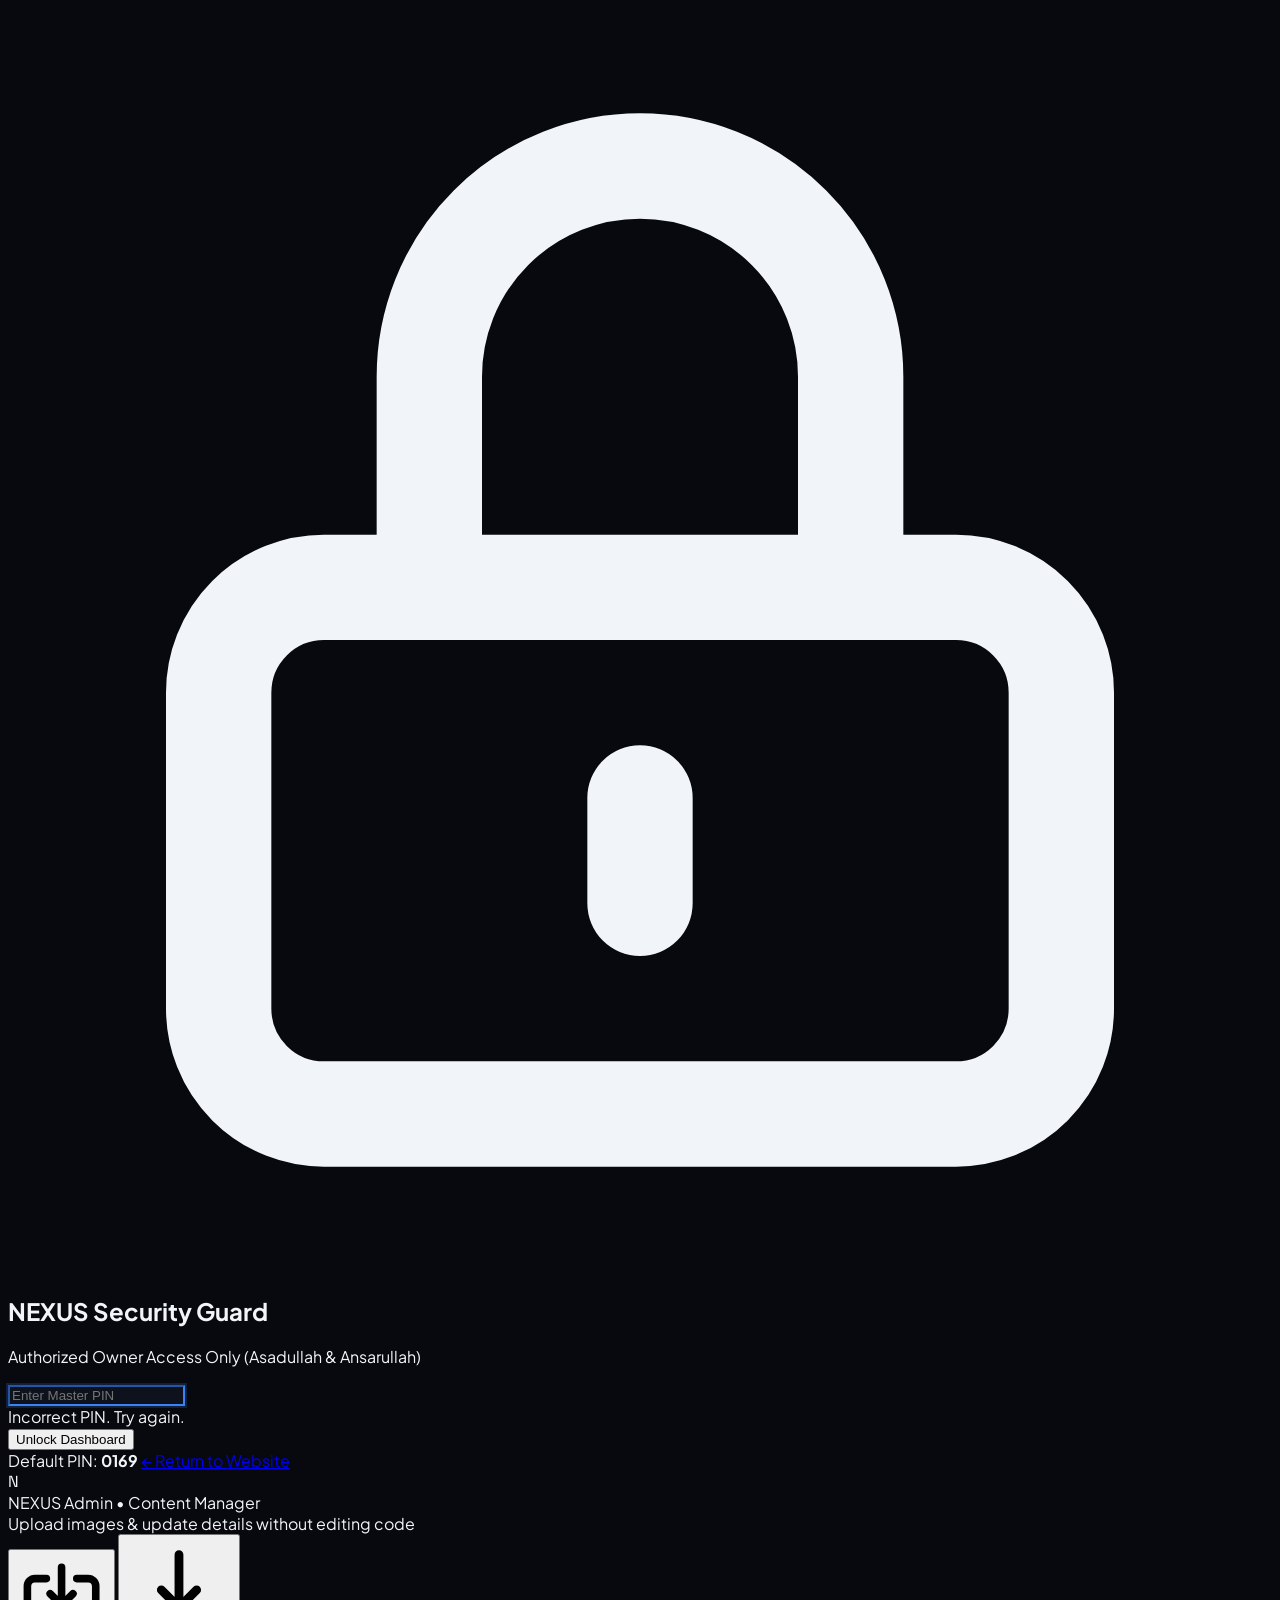
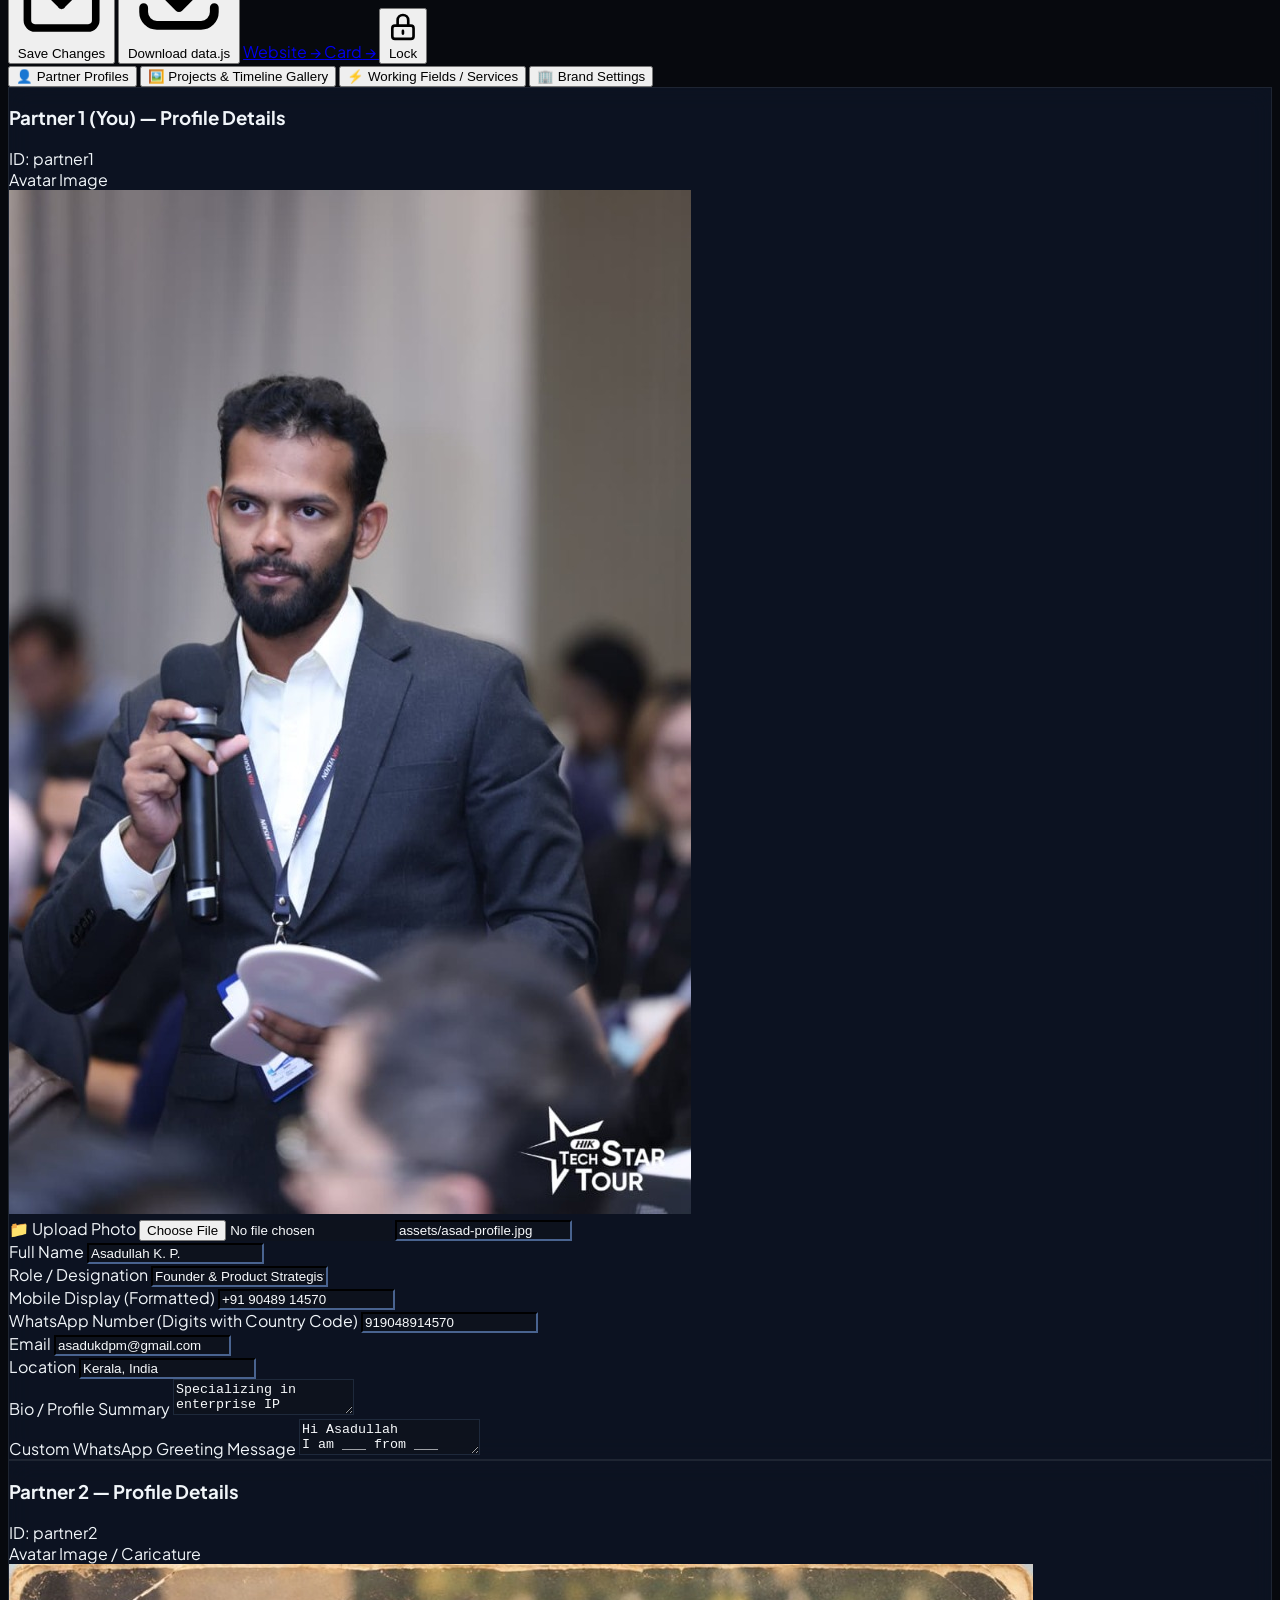
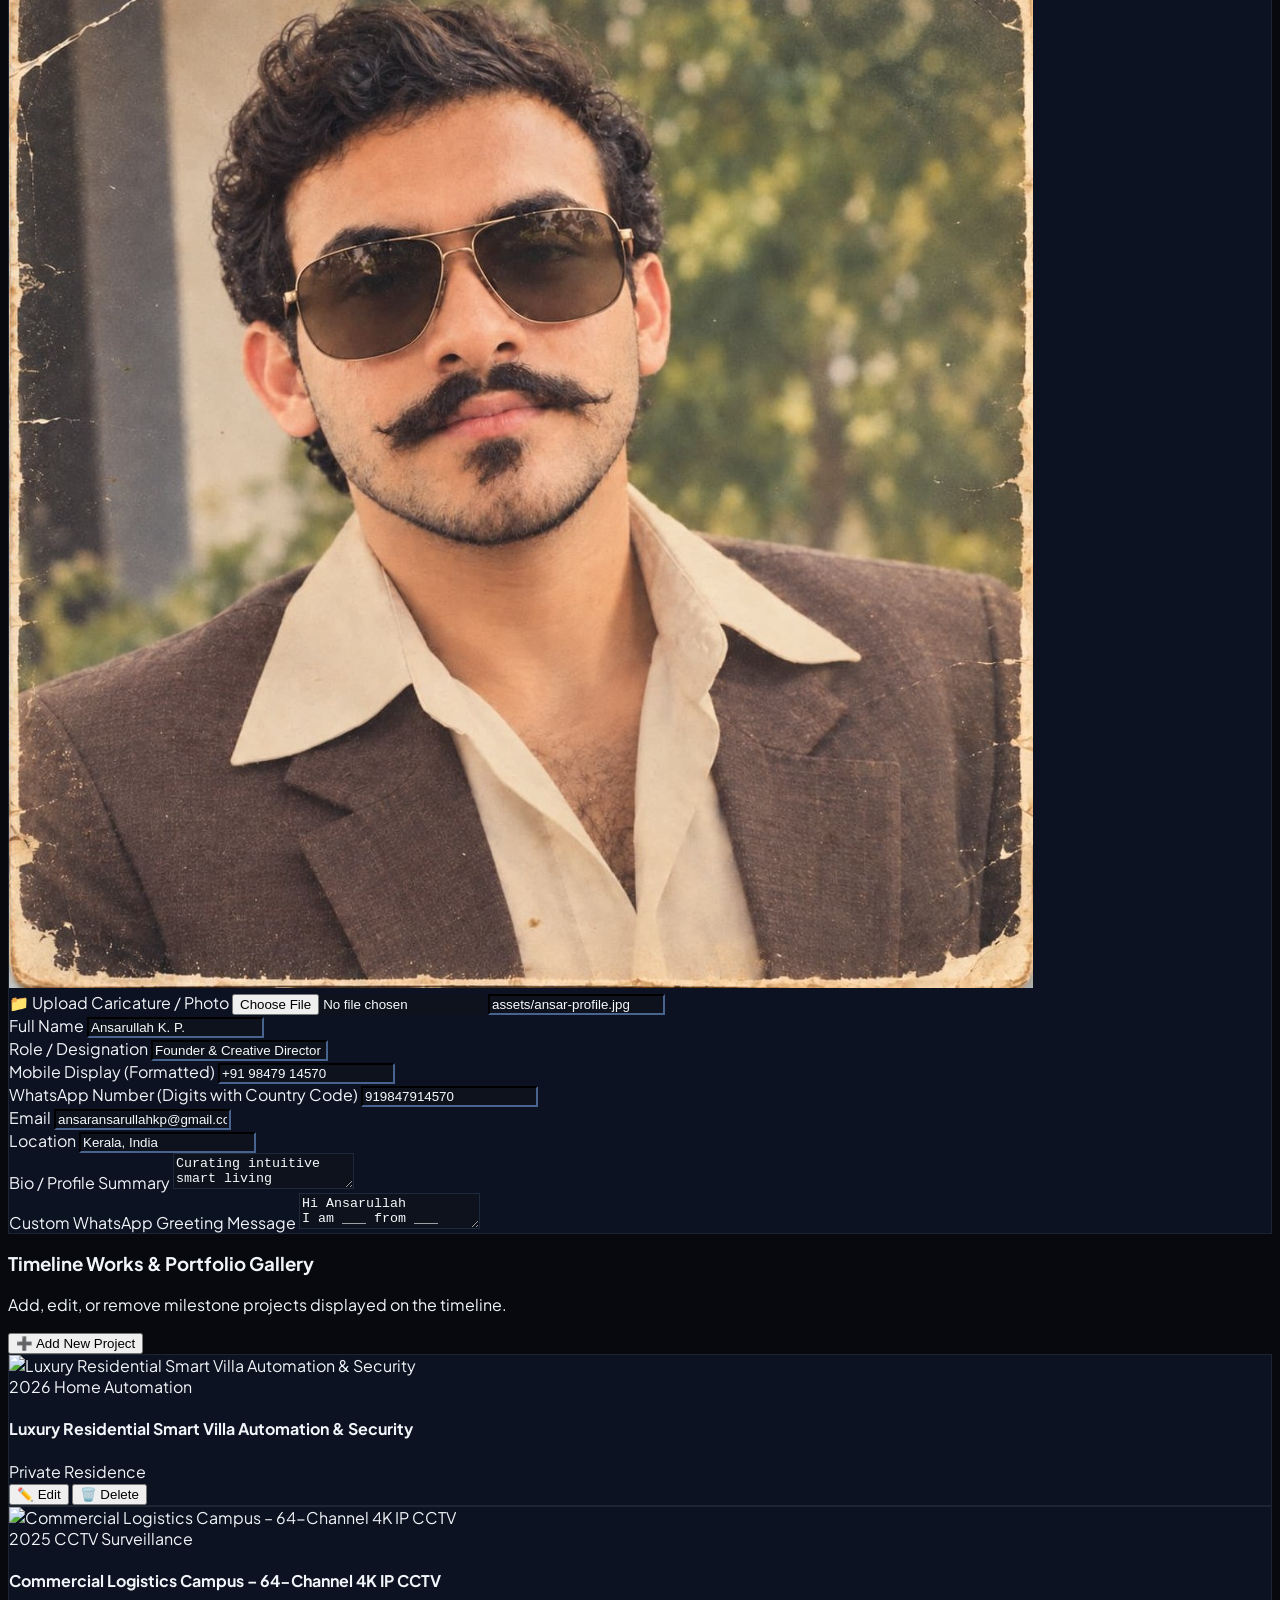
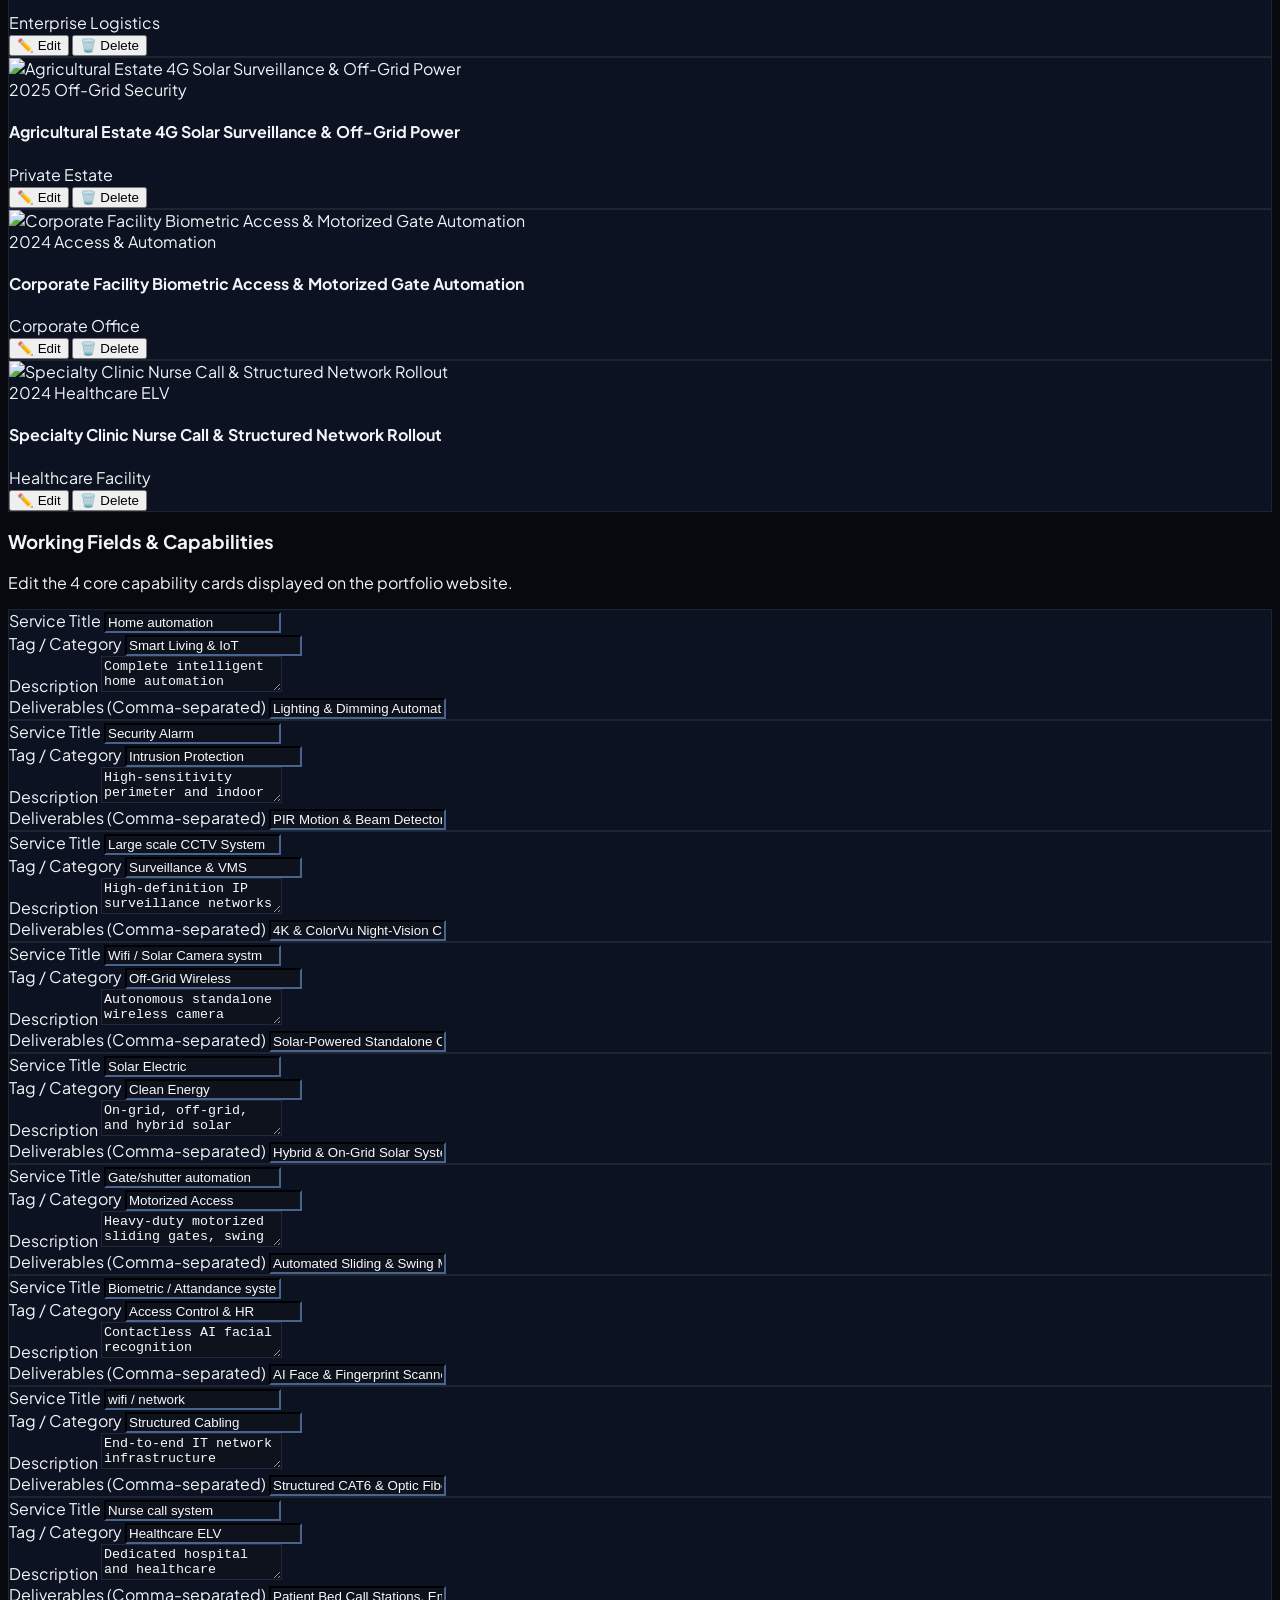
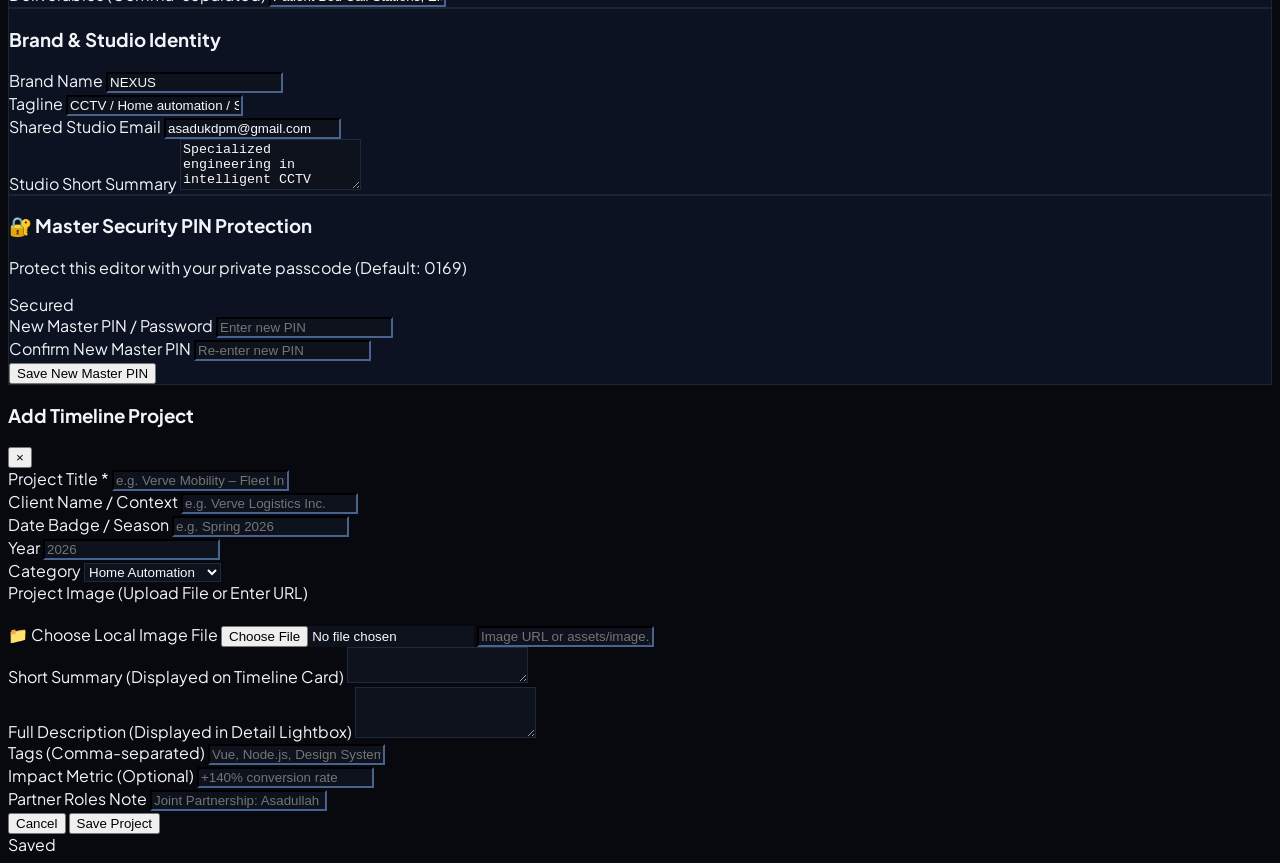
==== commit b2fe41a7: "Update contact name to [Name] / CCTV, Home Automation and prefilled WhatsApp greeting format" ====
--- a/admin.html
+++ b/admin.html
@@ -214,7 +214,7 @@
 
             <div class="sm:col-span-2">
               <label class="block text-xs font-bold text-slate-400 mb-1">Custom WhatsApp Greeting Message</label>
-              <input type="text" id="p1-whatsapp-greeting" class="w-full text-sm px-3.5 py-2.5 rounded-xl border">
+              <textarea id="p1-whatsapp-greeting" rows="2" placeholder="Hi Asadullah&#10;I am ___ from ___" class="w-full text-sm px-3.5 py-2 rounded-xl border"></textarea>
             </div>
           </div>
 
@@ -289,7 +289,7 @@
 
             <div class="sm:col-span-2">
               <label class="block text-xs font-bold text-slate-400 mb-1">Custom WhatsApp Greeting Message</label>
-              <input type="text" id="p2-whatsapp-greeting" class="w-full text-sm px-3.5 py-2.5 rounded-xl border">
+              <textarea id="p2-whatsapp-greeting" rows="2" placeholder="Hi Ansarullah&#10;I am ___ from ___" class="w-full text-sm px-3.5 py-2 rounded-xl border"></textarea>
             </div>
           </div>
 
